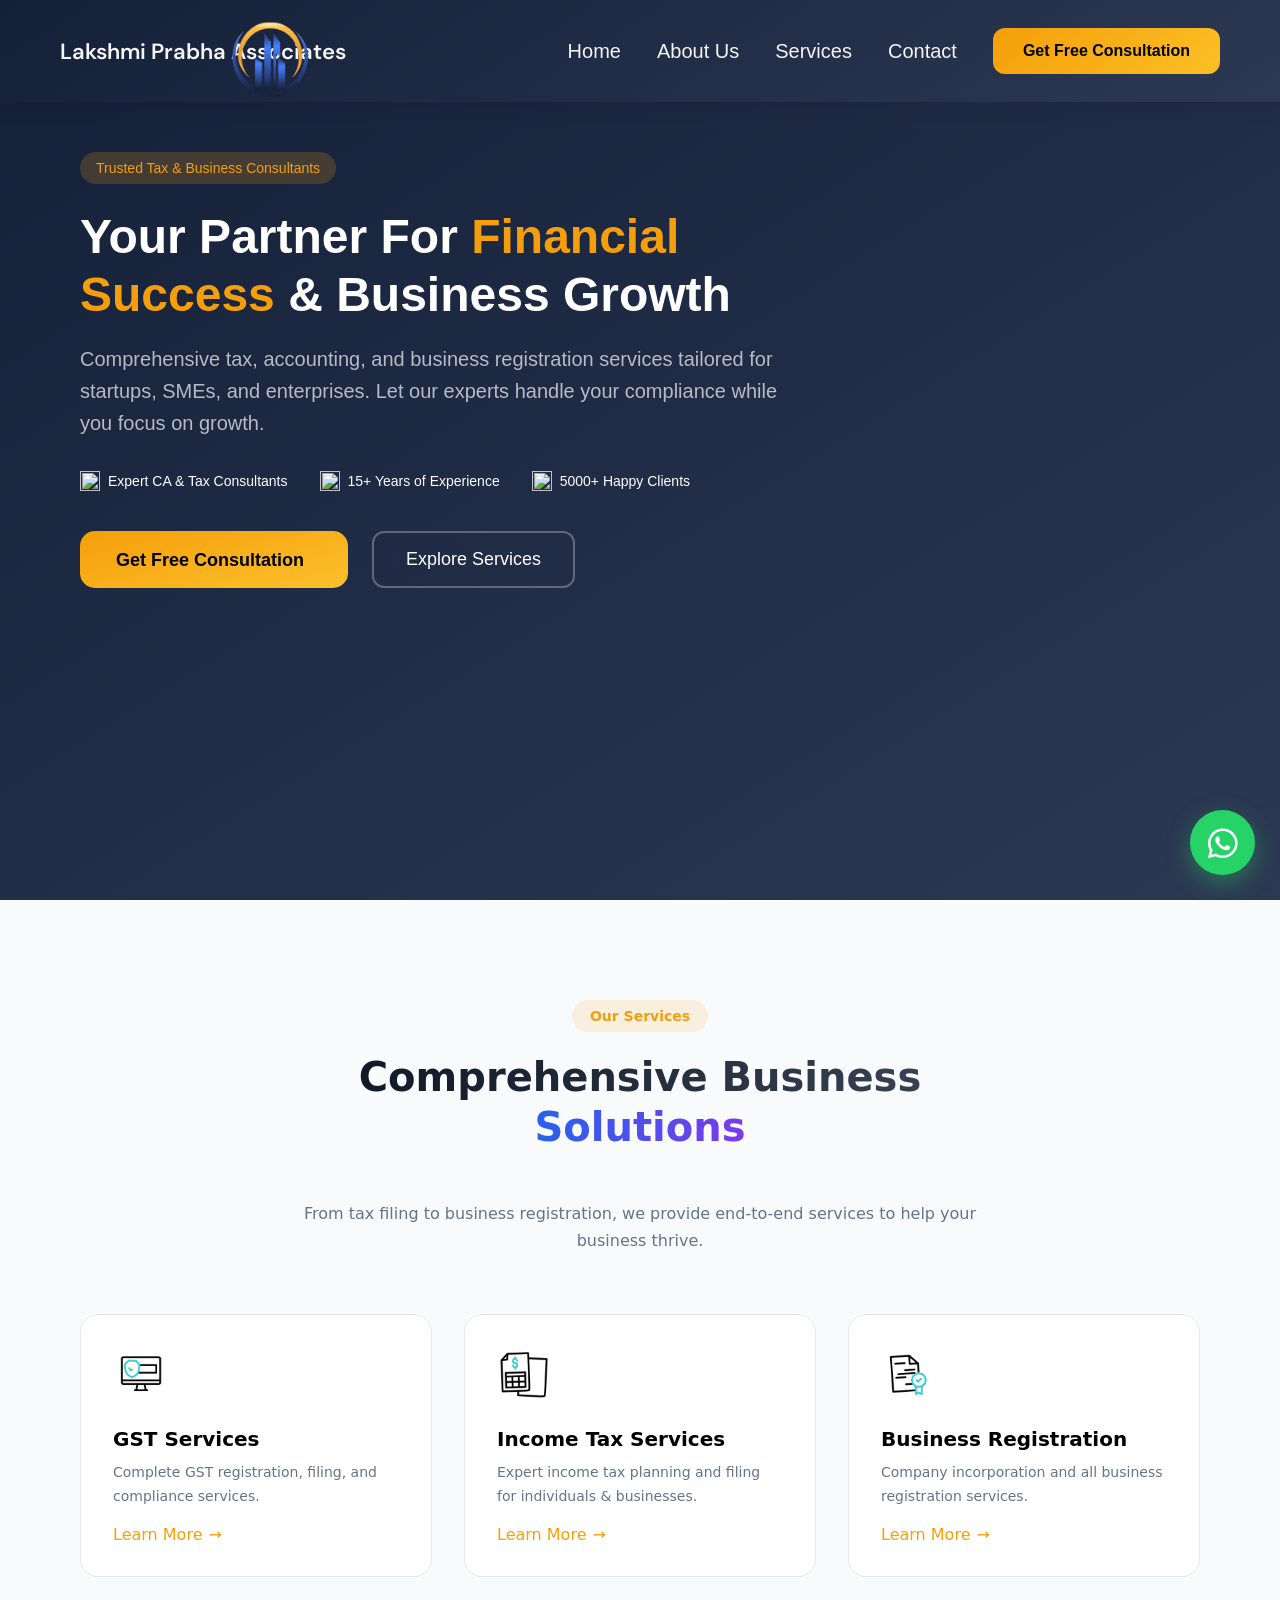
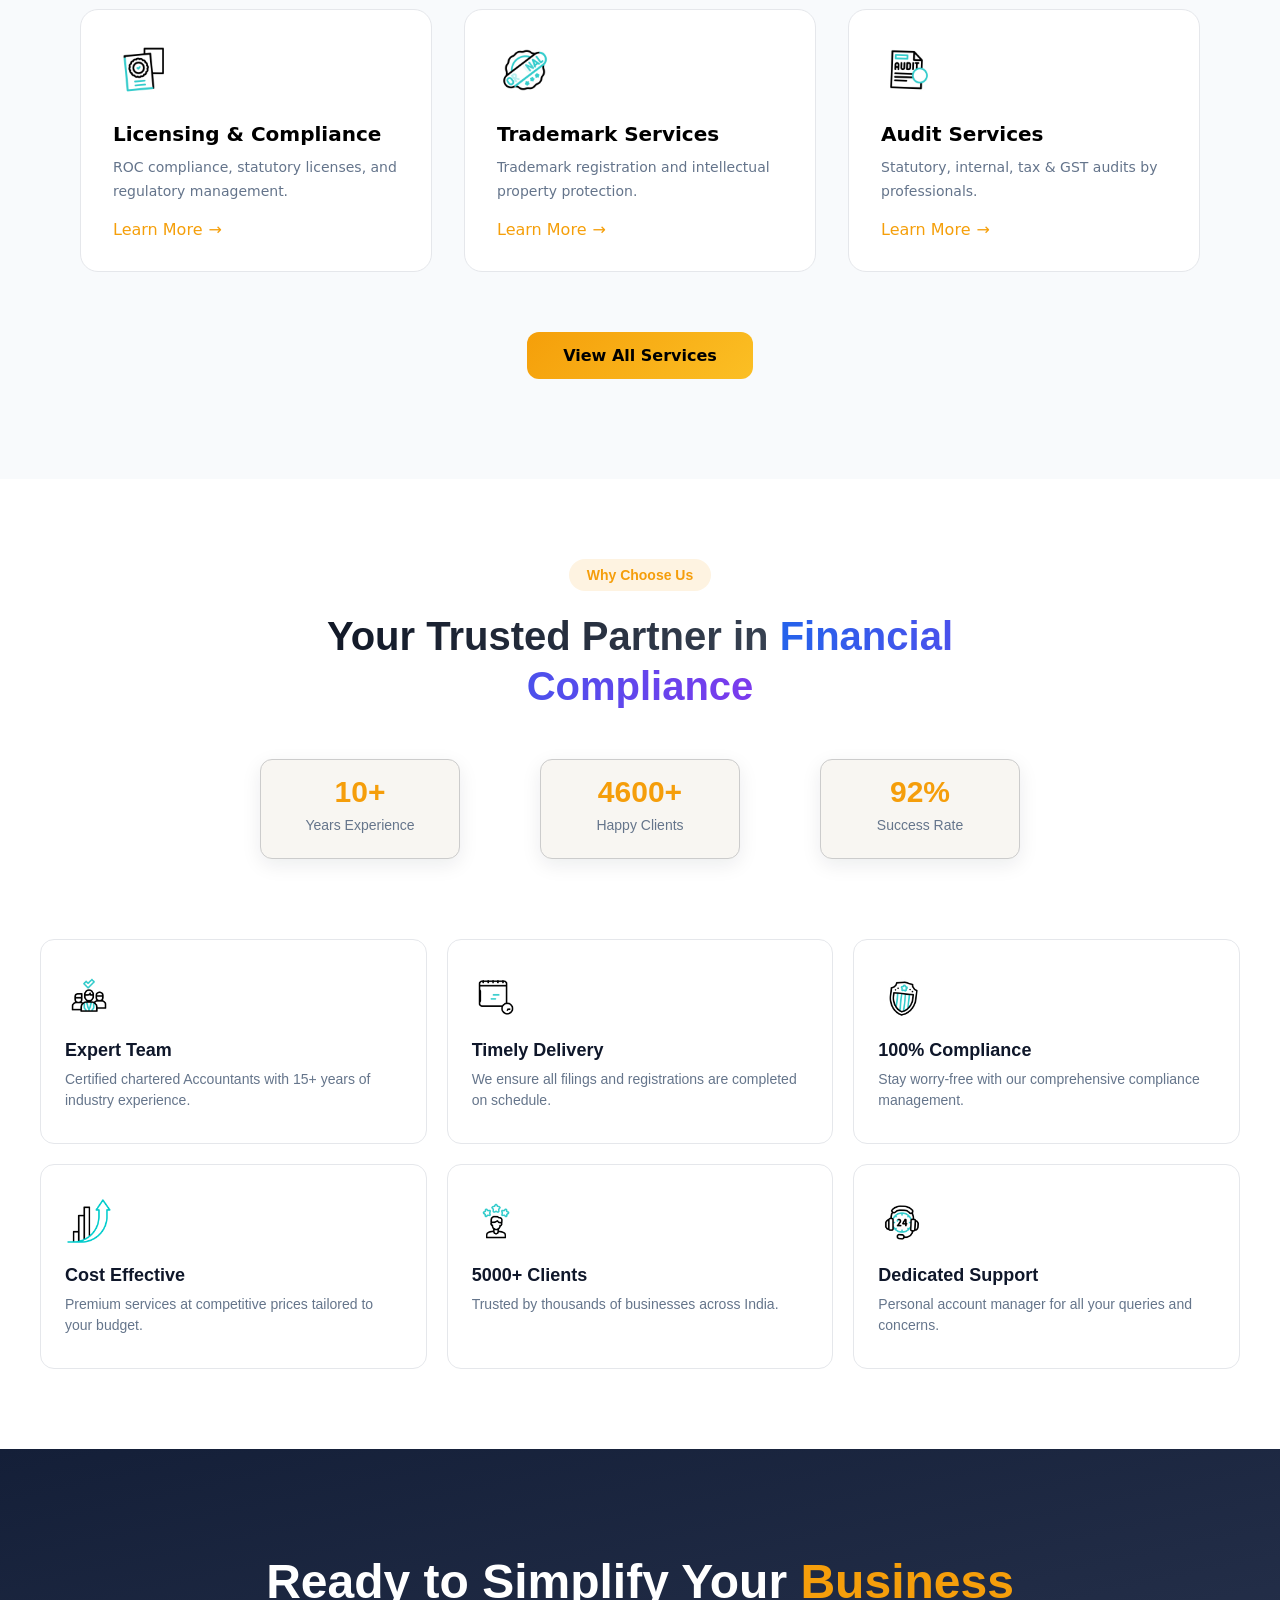
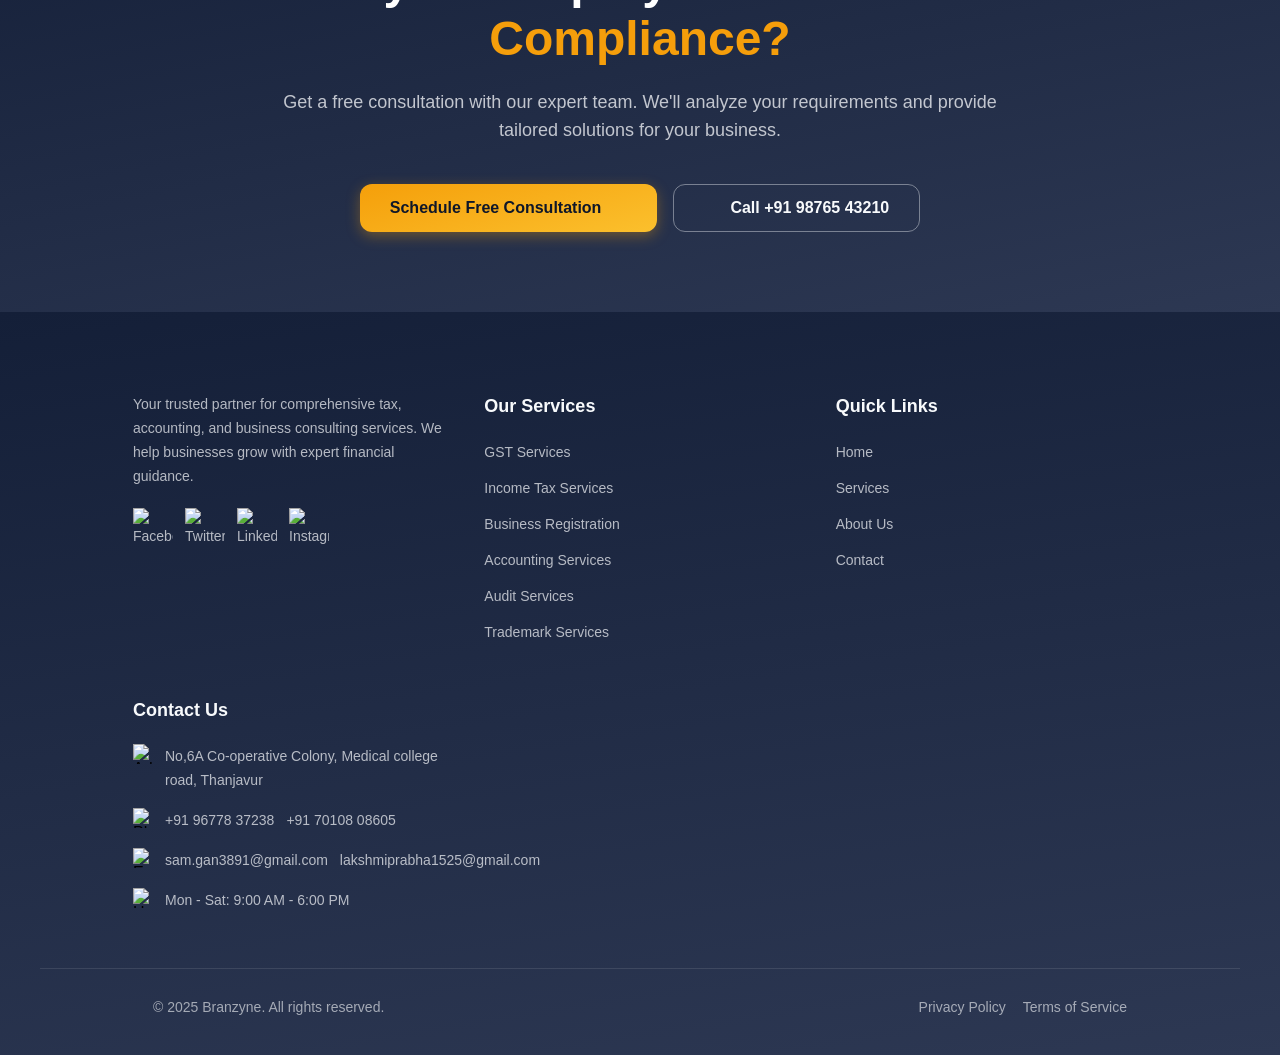
==== index.html @ 14af8e5c "Add files via upload" ====
<!DOCTYPE html>
<html lang="en">
  <head>
    <meta name="viewport" content="width=device-width, initial-scale=1" />
    <meta charset="utf-8" />
    <meta
      name="description"
      content="Comprehensive tax, accounting, and business registration services tailored for startups, SMEs, and enterprises."
    />                 
    <title>Lakshmi Prabha Associates - GST TAX & Business Consultants</title>
    <!-- <link rel="stylesheet" href="globals.css" /> -->
    <link rel="stylesheet" href="style.css" />
    <link rel="stylesheet" href="https://cdnjs.cloudflare.com/ajax/libs/font-awesome/6.7.2/css/all.min.css">
    <link rel="icon" type="favicon" href="assests/favicon/logo.png">
  </head>
  <script>
  const cards = document.querySelectorAll(".stat-card");
   
  const animateCounter = (el) => {
    const target = +el.dataset.count;
    const suffix = el.dataset.suffix || "";
    let current = 0;

    const increment = Math.max(1, Math.floor(target / 80));

    const updateCounter = () => {
      current += increment;
      if (current < target) {
        el.textContent = current + suffix;
        requestAnimationFrame(updateCounter);
      } else {
        el.textContent = target + suffix;
      }
    };

    updateCounter();
  };

  const observer = new IntersectionObserver(
    (entries, obs) => {
      entries.forEach((entry) => {
        if (entry.isIntersecting) {
          const number = entry.target.querySelector("h3");
          animateCounter(number);
          entry.target.classList.add("show");
          obs.unobserve(entry.target); // run once
        }
      });
    },
    { threshold: 0.3 }
  );
// count up numbers
const counters = document.querySelectorAll(".counter");

const values = [10, 5000, 99]; // numbers to count up

counters.forEach((counter, index) => {
  let start = 0;
  const end = values[index];

  const interval = setInterval(() => {
    start++;

    counter.innerText = start;

    if (start >= end) {
      counter.innerText = end;
      clearInterval(interval);
    }
  }, 10);
});

</script>
<script>
document.addEventListener("DOMContentLoaded", () => {
  const toggleBtn = document.querySelector(".menu-toggle");
  const navLinks = document.querySelector(".nav-links1");
  const navbar = document.querySelector(".main-navbar1");

  if (!toggleBtn || !navLinks || !navbar) return;

  // Toggle button
  toggleBtn.addEventListener("click", (e) => {
    e.stopPropagation();

    toggleBtn.classList.toggle("active");
    navLinks.classList.toggle("active");

    const expanded = toggleBtn.getAttribute("aria-expanded") === "true";
    toggleBtn.setAttribute("aria-expanded", !expanded);
  });

  // Click outside to close
  document.addEventListener("click", (e) => {
    if (!navbar.contains(e.target)) {
      navLinks.classList.remove("active");
      toggleBtn.classList.remove("active");
      toggleBtn.setAttribute("aria-expanded", "false");
    }
  });

  // Close on link click
  document.querySelectorAll(".nav-link").forEach(link => {
    link.addEventListener("click", () => {
      navLinks.classList.remove("active");
      toggleBtn.classList.remove("active");
      toggleBtn.setAttribute("aria-expanded", "false");
    });
  });
});
</script>

  <body>
    
     <header class="main-navbar1" aria-label="Main navigation">
  <div class="nav-container1">
      
    <!-- Logo (optional but recommended) -->
     <div class="logo-container">
    <a href="index.html" class="logo"><img src="assests/favicon/logo.png" alt="logo" width="100px" height="100px"></a>
    <a href="index.html" class="Logoname">Lakshmi Prabha Associates</a>  
    </div>
    
    <button class="menu-toggle" aria-label="Toggle menu" aria-expanded="false">
      <span></span>
      <span></span>
      <span></span>
    </button>

    <!-- Navigation Links -->
    <nav class="nav-links1">
      <button class="menu-toggle" aria-label="Toggle menu" aria-expanded="false">☰</button>
      <a href="index.html" class="nav-link">Home</a>
      <a href="about.html" class="nav-link">About Us</a>
      <a href="services.html" class="nav-link">Services</a>
      <a href="contact.html" class="nav-link">Contact</a>
      <a href="contact.html" class="cta-btn">Get Free Consultation</a>
  </nav>
  </div>
</header>
     <main class="home-page">
      <div class="section">
        <section class="hero-content">
          <div class="trusted-tax-business-wrapper">
            <p class="trusted-tax-business">Trusted Tax &amp; Business Consultants</p>
          </div>
            <h1 class="call-head">Your Partner For <span class="highlight">Financial Success</span> & Business Growth</h1>
          <p class="comprehensive-tax">
            Comprehensive tax, accounting, and business registration services tailored for startups, SMEs, and
            enterprises. Let our experts handle your compliance while you focus on growth.
          </p>
          <ul class="hero-features">
            <li class="group">
              <img class="img" src="https://c.animaapp.com/mjshfcjfNbyuH4/img/svg.svg" alt="" />
              <p class="expert-CA-tax">Expert CA &amp; Tax Consultants</p>
            </li>
            <li class="group-2">
              <img class="img" src="https://c.animaapp.com/mjshfcjfNbyuH4/img/svg.svg" alt="" />
              <span class="text-wrapper-5">15+ Years of Experience</span>
            </li>
            <li class="group-3">
              <img class="img" src="https://c.animaapp.com/mjshfcjfNbyuH4/img/svg.svg" alt="" />
              <span class="text-wrapper-6">5000+ Happy Clients</span>
            </li>
          </ul>
          <div class="hero-actions">
            <a href="contact.html" class="frame-2">
              <span class="text-wrapper-7">Get Free Consultation</span>
              <img class="SVG-2" src="https://c.animaapp.com/mjshfcjfNbyuH4/img/svg-1.svg" alt="" />
            </a>
            <a href="services.html" class="link-button">
              <span class="text-wrapper-8">Explore Services</span>
            </a>
          </div>
        </section>
      </div>
      <section id="services" class="services-section">
  <div class="badge">Our Services</div>

  <h2 class="section-title">
  <span class="color-primary">Comprehensive Business </span>
  <span class="color-secondary">Solutions</span>
   </h2>
  <p class="subtext">
    From tax filing to business registration, we provide end-to-end services
    to help your business thrive.
  </p>

  <div class="services-grid">

    <!-- Card -->
    <article class="service-card">
      <img src="assests/gif/computer-security.gif" alt="Animated Logo"alt="GST Services">
      <h3>GST Services</h3>
      <p>Complete GST registration, filing, and compliance services.</p>
      <a href="services.html">
        Learn More
        <span>→</span>
      </a>
    </article>

    <article class="service-card">
      <img src="assests/gif/gst-filing.gif" alt="Income Tax">
      <h3>Income Tax Services</h3>
      <p>Expert income tax planning and filing for individuals & businesses.</p>
      <a href="services.html">
        Learn More
        <span>→</span>
      </a>
    </article>

    <article class="service-card">
      <img src="assests/gif/patent.gif" alt="Business Registration">
      <h3>Business Registration</h3>
      <p>Company incorporation and all business registration services.</p>
      <a href="services.html">
        Learn More
        <span>→</span>
      </a>
    </article>

    <article class="service-card">
      <img src="assests/gif/license.gif" alt="Compliance">
      <h3>Licensing & Compliance</h3>
      <p>ROC compliance, statutory licenses, and regulatory management.</p>
      <a href="services.html">
        Learn More
        <span>→</span>
      </a>
    </article>

    <article class="service-card">
      <img src="assests/gif/trademark.gif" alt="Trademark">
      <h3>Trademark Services</h3>
      <p>Trademark registration and intellectual property protection.</p>
      <a href="services.html">
        Learn More
        <span>→</span>
      </a>
    </article>

    <article class="service-card">
      <img src="assests/gif/audit.gif" alt="Audit">
      <h3>Audit Services</h3>
      <p>Statutory, internal, tax & GST audits by professionals.</p>
      <a href="services.html">
        Learn More
        <span>→</span>
      </a>
    </article>

  </div>

  <a href="services.html" class="view-all-btn">View All Services</a>
</section>
      <section class="home-page trusted-section">
  <span class="badge">Why Choose Us</span>

  <h2 class="section-title">
  <span class="color-primary">Your Trusted Partner in</span>
  <span class="color-secondary">Financial Compliance</span>
</h2>

  <!-- Stats -->
  <div class="stats-grid">
  <div class="stat-card">
    <h3 data-count="10" data-suffix="+">0</h3>
    <p>Years Experience</p>
  </div>

  <div class="stat-card">
    <h3 data-count="5000" data-suffix="+">0</h3>
    <p>Happy Clients</p>
  </div>

  <div class="stat-card">
    <h3 data-count="100" data-suffix="%">0</h3>
    <p>Success Rate</p>
  </div>
</div>

  <!-- Features -->
  <div class="features-grid">
    <div class="feature-card">
      <img src="assests/gif/team.gif"/>
      <h4>Expert Team</h4>
      <p>Certified chartered Accountants with 15+ years of industry experience.</p>
    </div>
    <div class="feature-card">
      <img src="assests/gif/calendar.gif"/>
      <h4>Timely Delivery</h4>
      <p>We ensure all filings and registrations are completed on schedule.</p>
    </div>
    <div class="feature-card">
      <img src="assests/gif/shield-badge.gif"/>
      <h4>100% Compliance</h4>
      <p>Stay worry-free with our comprehensive compliance management.</p>
    </div>
    <div class="feature-card">
      <img src="assests/gif/analytics.gif"/>
      <h4>Cost Effective</h4>
      <p>Premium services at competitive prices tailored to your budget.</p>
    </div>
    <div class="feature-card">
      <img src="assests/gif/reputation.gif" />
      <h4>5000+ Clients</h4>
      <p>Trusted by thousands of businesses across India.</p>
    </div>
    <div class="feature-card">
      <img src="assests/gif/24-hour-support.gif" />
      <h4>Dedicated Support</h4>
      <p>Personal account manager for all your queries and concerns.</p>
    </div>
  </div>
</section>

      <section id="consultation" class="cta-section">
  <div class="cta-container">

    <!-- Background decoration -->
    <span class="cta-bg"></span>

    <!-- Content -->
    <div class="cta-content">
      <h1 class="call-head1">
              Ready to Simplify Your <span class="highlight">Business Compliance?</span>
      </h1>
      <p class="call-text">
        Get a free consultation with our expert team. We'll analyze your requirements and provide
        tailored solutions for your business.
      </p>

      <!-- CTA Actions -->
      <div class="cta-actions">
        <a href="contact.html" class="cta-btn primary">
          <span>Schedule Free Consultation</span>
          <img src="https://c.animaapp.com/mjshfcjfNbyuH4/img/svg-1.svg" alt="" />
        </a>

        <a href="tel:+919876543210" class="cta-btn outline">
          <img src="https://c.animaapp.com/mjshfcjfNbyuH4/img/svg-19.svg" alt="" />
          <span>Call +91 98765 43210</span>
        </a>
      </div>
    </div>

  </div>
</section>



      </main>
      <footer class="footer">
        <div class="footer-content">
          <section class="footer-section" aria-labelledby="footer-about-heading">
            
            <h2 id="footer-about-heading" class="visually-hidden">About Lakshmi Prabha Assocaites</h2>
            
            <p>
              Your trusted partner for comprehensive tax, accounting, and business consulting services. We help
              businesses grow with expert financial guidance.
            </p>
            <div class="social-links">
              <a href="#facebook" aria-label="Facebook">
                <img src="https://c.animaapp.com/mjtncfhz5sZGrY/img/link-3.svg" alt="Facebook" />
              </a>
              <a href="#twitter" aria-label="Twitter">
                <img src="https://c.animaapp.com/mjtncfhz5sZGrY/img/link.svg" alt="Twitter" />
              </a>
              <a href="#linkedin" aria-label="LinkedIn">
                <img src="https://c.animaapp.com/mjtncfhz5sZGrY/img/link-1.svg" alt="LinkedIn" />
              </a>
              <a href="#instagram" aria-label="Instagram">
                <img src="https://c.animaapp.com/mjtncfhz5sZGrY/img/link-2.svg" alt="Instagram" />
              </a>
            </div>
          </section>

          <nav class="footer-section" aria-labelledby="footer-services-heading">
            <h2 id="footer-services-heading">Our Services</h2>
            <ul>
              <li><a href="services.html">GST Services</a></li>
              <li><a href="services.html">Income Tax Services</a></li>
              <li><a href="services.html">Business Registration</a></li>
              <li><a href="services.html">Accounting Services</a></li>
              <li><a href="services.html">Audit Services</a></li>
              <li><a href="services.html">Trademark Services</a></li>
            </ul>
          </nav>

          <nav class="footer-section" aria-labelledby="footer-quick-links-heading">
            <h2 id="footer-quick-links-heading">Quick Links</h2>
            <ul>
              <li><a href="index.html">Home</a></li>
              <li><a href="services.html">Services</a></li>
              <li><a href="about.html">About Us</a></li>
              <li><a href="contact.html">Contact</a></li>
            </ul>
          </nav>

          <address class="footer-section" aria-labelledby="footer-contact-heading">
            <h2 id="footer-contact-heading">Contact Us</h2>
            <div class="contact-item">
              <img src="https://c.animaapp.com/mjtncfhz5sZGrY/img/svg-5.svg" alt="Address icon" />
              <p>No,6A Co-operative Colony, Medical college road, Thanjavur</p>
            </div>
            <div class="contact-item">
              <img src="https://c.animaapp.com/mjtncfhz5sZGrY/img/svg-3.svg" alt="Phone icon" />
              <a href="tel:+919677837328">+91 96778 37238</a>
              <a href="tel:+917010808605">+91 70108 08605</a>
            </div>
            <div class="contact-item">
              <img src="https://c.animaapp.com/mjtncfhz5sZGrY/img/svg-4.svg" alt="Email icon" />
              <a href="mailto:sam.gan3891@gmail.com">sam.gan3891@gmail.com</a>
              <a href="mailto:lakshmiprabha1525@gmail.com">lakshmiprabha1525@gmail.com</a>
            </div>
            <div class="contact-item">
              <img src="https://c.animaapp.com/mjtncfhz5sZGrY/img/svg.svg" alt="Hours icon" />
              <p>Mon - Sat: 9:00 AM - 6:00 PM</p>
            </div>
          </address>
        </div>

        <div class="footer-bottom">
          <p>© 2025 Branzyne. All rights reserved.</p>
          <nav class="footer-links" aria-label="Legal links">
            <a href="#privacy">Privacy Policy</a>
            <a href="#terms">Terms of Service</a>
          </nav>
        </div>
      </footer>

    <a href="https://wa.me/919876543210"
   class="whatsapp-float"
   target="_blank">
   <i class="fa-brands fa-whatsapp"></i>
    </a>

  </body>
  <script>
document.addEventListener("DOMContentLoaded", function () {

  const counters = document.querySelectorAll(".stat-card h3");

  if (!counters.length) return; // safety check

  counters.forEach(counter => {
    const targetAttr = counter.getAttribute("data-count");
    const suffix = counter.getAttribute("data-suffix") || "";

    if (!targetAttr) return; // safety check

    const target = parseInt(targetAttr, 10);
    let count = 0;

    const step = Math.max(1, Math.floor(target / 100));

    const timer = setInterval(() => {
      count += step;

      if (count >= target) {
        counter.textContent = target + suffix;
        clearInterval(timer);
      } else {
        counter.textContent = count + suffix;
      }
    }, 20);
  });

});
</script>

</html>
---- style.css ----
@import url("https://cdnjs.cloudflare.com/ajax/libs/meyer-reset/2.0/reset.min.css");
@import url("https://fonts.googleapis.com/css?family=Inter:600,500,400,700|DM+Sans:500,400,600|Playfair+Display:600");
* {
  -webkit-font-smoothing: antialiased;
  box-sizing: border-box;
}

/* a blue color as a generic focus style */
button:focus-visible {
  outline: 2px solid #4a90e2 !important;
  outline: -webkit-focus-ring-color auto 5px !important;
}
a {
  text-decoration: none;
}

 .home-page {
  background-color: #ffffff;
  width: 100%;
  min-height: auto;
  height: auto;
  position: relative;
} 

/* ===== RESET ===== */
* {
  margin: 0;
  padding: 0;
  box-sizing: border-box;
}
*,
*::before,
*::after {
  box-sizing: border-box;
}

body, html {
  margin: 0;
  padding: 0;
  font-family: Arial, sans-serif;
  overflow-x: hidden;
}

/* ===== HEADER / HERO ===== */
.home-page .section {
  min-height: 100vh;
  width: 100%;
  background: linear-gradient(
    148deg,
    rgba(20, 31, 56, 1) 0%,
    rgba(45, 56, 83, 1) 100%
  ),
  url("assests/images/hero.jpeg");
  padding: 32px 80px;
}

/* ===== NAVIGATION ===== */

/* Nav links */
.main-navbar {
  position: fixed;       /* fixes navbar to viewport */
  top: 0;
  left: 0;
  width: 100%;
  z-index: 1000;
  background-color: #ffffff;
  box-shadow: 0 4px 20px rgba(15, 23, 41, 0.08);
  padding: 14px 24px;
}

/* ================= Small Mobile Devices (<480px) ================= */
@media (max-width: 479px) {

  .home-page .section {
    min-height: 100vh; /* Full viewport height */
    width: 100%;
    padding: 16px 12px; /* Minimal padding for small screens */
    background: linear-gradient(
      148deg,
      rgba(20, 31, 56, 1) 0%,
      rgba(45, 56, 83, 1) 100%
    ),
    url("assests/images/hero.jpeg");
    box-sizing: border-box;
  }
}

/* ================= Large Mobile Devices (480px–767px) ================= */
@media (min-width: 480px) and (max-width: 767px) {

  .home-page .section {
    min-height: 100vh;
    width: 100%;
    padding: 20px 16px; /* Slightly more padding for large mobiles */
    background: linear-gradient(
      148deg,
      rgba(20, 31, 56, 1) 0%,
      rgba(45, 56, 83, 1) 100%
    ),
    url("assests/images/hero.jpeg");
    box-sizing: border-box;
  }
}

/* ================= Tablet Devices (768px–1024px) ================= */
@media (min-width: 768px) and (max-width: 1024px) {

  .home-page .section {
    min-height: 100vh;
    width: 100%;
    padding: 30px 40px; /* Comfortable padding for tablets */
    background: 
    url("assests/images/hero.jpeg");
    box-sizing: border-box;
    align-items: left;
  }
}

/* ===== HERO CONTENT ===== */
.home-page .hero-content {
  max-width: 720px;
  margin-top: 120px;
}

/* Badge */
.home-page .trusted-tax-business-wrapper {
  display: inline-flex;
  padding: 8px 16px;
  border-radius: 30px;
  background: #f59f0a33;
}

.home-page .trusted-tax-business {
  font-size: 14px;
  font-weight: 500;
  color: #f59f0a;
}

/* Heading */
.home-page h1 {
  margin-top: 24px;
  font-size: 48px;
  line-height: 1.2;
  font-weight: 700;
  color: #fff;
}

/* Description */
.home-page .comprehensive-tax {
  margin-top: 20px;
  font-size: 20px;
  color: #f8fafcb2;
  line-height: 1.6;
}

/* ===== FEATURES ===== */
.home-page .hero-features {
  display: flex;
  gap: 32px;
  list-style: none;
  margin-top: 32px;
  align-items: left;
}

.home-page .hero-features li {
  display: flex;
  align-items: center;
  gap: 8px;
  font-size: 14px;
  color: #fff;
  font-weight: 500;
}

.home-page .hero-features img {
  width: 20px;
  height: 20px;
}

/* ===== ACTION BUTTONS ===== */
.home-page .hero-actions {
  display: flex;
  gap: 24px;
  margin-top: 40px;
}

.home-page .frame-2 {
  display: flex;
  align-items: center;
  gap: 8px;
  padding: 16px 36px;
  border-radius: 15px;
  background: linear-gradient(166deg, #f59f0a, #fbc02d);
  text-decoration: none;
}

.home-page .text-wrapper-7 {
  font-size: 18px;
  font-weight: 600;
  color: #000;
}

.home-page .link-button {
  display: flex;
  align-items: center;
  justify-content: center;
  padding: 16px 32px;
  border-radius: 12px;
  border: 2px solid #f8fafc4c;
  text-decoration: none;
}

.home-page .text-wrapper-8 {
  font-size: 18px;
  color: #fff;
  font-weight: 500;
}
/* effect and hover for hero section */
.home-page .frame,
.home-page .frame-2 {
  position: relative;
  overflow: hidden;
}

.home-page .frame::before,
.home-page .frame-2::before {
  content: "";
  position: absolute;
  inset: 0;
  background: linear-gradient(
    120deg,
    rgba(255, 255, 255, 0.25),
    rgba(255, 255, 255, 0)
  );
  opacity: 0;
  transition: opacity 0.4s ease;
}

.home-page .frame:hover,
.home-page .frame-2:hover {
  transform: scale(1.06);
  box-shadow:
    0 0 0 0 rgba(245, 159, 10, 0.6),
    0 10px 30px rgba(245, 159, 10, 0.55),
    0 0 40px rgba(245, 159, 10, 0.35);
}

.home-page .frame:hover::before,
.home-page .frame-2:hover::before {
  opacity: 1;
}
/* secondary cta */
.home-page .link-button {
  backdrop-filter: blur(10px);
  transition: all 0.35s ease;
}

.home-page .link-button:hover {
  transform: scale(1.05);
  background: rgba(248, 250, 252, 0.08);
  border-color: rgba(245, 159, 10, 0.7);
  box-shadow:
    0 0 20px rgba(245, 159, 10, 0.35),
    inset 0 0 12px rgba(245, 159, 10, 0.25);
}


/* ===== RESPONSIVE ===== */
@media (max-width: 1024px) {

  /* Navbar */
  .main-navbar {
    padding: 12px 20px;
  }

  /* Hero spacing */
  .home-page .hero-content {
    max-width: 640px;
    margin-top: 110px;
  }

  /* Heading */
  .home-page h1 {
    font-size: 40px;
  }

  /* Description */
  .home-page .comprehensive-tax {
    font-size: 18px;
  }

  /* Features */
  .home-page .hero-features {
    gap: 24px;
    flex-wrap: wrap;
  }

  /* Buttons */
  .home-page .frame-2,
  .home-page .link-button {
    padding: 14px 28px;
  }

  .home-page .text-wrapper-7,
  .home-page .text-wrapper-8 {
    font-size: 16px;
  }
}
@media (max-width: 768px) {

  /* Navbar */
  .main-navbar {
    padding: 10px 16px;
  }

  /* Hero container */
  .home-page .hero-content {
    margin-top: 96px;
    max-width: 100%;
  }

  /* Badge */
  .home-page .trusted-tax-business-wrapper {
    padding: 6px 14px;
  }

  .home-page .trusted-tax-business {
    font-size: 13px;
  }

  /* Heading */
  .home-page h1 {
    font-size: 32px;
    line-height: 1.3;
  }

  /* Description */
  .home-page .comprehensive-tax {
    font-size: 16px;
  }

  /* Features */
  .home-page .hero-features {
    flex-direction: column;
    gap: 16px;
  }

  /* Actions */
  .home-page .hero-actions {
    flex-direction: column;
    gap: 16px;
  }

  .home-page .frame-2,
  .home-page .link-button {
    width: 100%;
    justify-content: center;
    padding: 14px 20px;
  }
}

  


/* our services */
/* Base */
.services-section {
  padding: 100px 80px;
  background: #f8fafc;
  text-align: center;
  font-family: system-ui, sans-serif;
}
.services-sections {
  position: relative;
  width: 100%;
  height: 368px;
  background: linear-gradient(169deg, #141f38 0%, #2d3853 100%);
  overflow: hidden;
}

/* Badge */
.services-badge {
  position: absolute;
  top: 94px;
  left: 50%;
  transform: translateX(-50%);
  padding: 9px 14px;
  background-color: rgba(245, 159, 10, 0.2);
  border-radius: 9999px;
  display: inline-flex;
  align-items: center;
  justify-content: center;
  transition: all 0.3s ease;
}

.services-badge:hover {
  background-color: rgba(245, 159, 10, 0.3);
  transform: translateX(-50%) scale(1.05);
}

.services-badge-text {
  font-size: 14px;
  font-weight: 500;
  color: #f59f0a;
  line-height: 18px;
  text-align: center;
}

/* Title */
.services-title {
  position: absolute;
  top: 160px;
  left: 50%;
  transform: translateX(-50%);
  font-size: 36px;
  font-weight: 700;
  color: #ffffff;
  text-align: center;
  line-height: 42px;
  margin: 0;
}

.services-highlight {
  color: #f59f0a;
}

/* Subtitle */
.services-subtitle {
  position: absolute;
  top: 226px;
  left: 50%;
  transform: translateX(-50%);
  max-width: 760px;
  width: 90%;
  font-size: 18px;
  font-weight: 400;
  color: rgba(248, 250, 252, 0.7);
  text-align: center;
  line-height: 28px;
}
@media (max-width: 1024px) {
  .services-sections {
    height: 340px;
  }

  .services-badge {
    top: 80px; 
  }
  .services-badge:hover {
  background-color: rgba(245, 159, 10, 0.3);
  transform: translateX(-50%) scale(1.05);
}

  .services-title {
    top: 140px;
    font-size: 32px;
    line-height: 40px;
    width: 90%;
  }

  .services-subtitle {
    top: 210px;
    font-size: 17px;
    line-height: 26px;
    max-width: 680px;
  }
}
@media (max-width: 768px) {
  .services-sections {
    height: auto;
    padding: 80px 16px 60px;
  }

  .services-badge,
  .services-title,
  .services-subtitle {
    position: relative;
    top: auto;
    left: auto;
    transform: none;
  }

  .services-badge {
    margin: 0 auto 16px;
    display: inline-block;
  }

  .services-title {
    font-size: 26px;
    line-height: 34px;
    margin-bottom: 14px;
  }

  .services-subtitle {
    font-size: 15px;
    line-height: 24px;
    max-width: 100%;
  }

  .services-subtitle br {
    display: none;
  }
}
@media (max-width: 480px) {
  .services-title {
    font-size: 22px;
    line-height: 30px;
  }

  .services-subtitle {
    font-size: 14px;
    line-height: 22px;
  }
}

/* Badge */
.badge {
  display: inline-block;
  padding: 8px 18px;
  border-radius: 999px;
  background: rgba(245, 159, 10, 0.15);
  color: #f59f0a;
  font-size: 14px;
  margin-bottom: 16px;
}

/* Heading */
.heading {
  font-size: 38px;
  font-weight: 700;
  color: #0f172a;
}

/* Subtext */
.subtext {
  max-width: 720px;
  margin: 14px auto 60px;
  color: #64748b;
  line-height: 1.7;
}

/* Grid */
.services-grid {
  display: grid;
  grid-template-columns: repeat(3, 1fr);
  gap: 32px;
}

/* Card */
.service-card {
  position: relative;
  background: #ffffff;
  padding: 32px;
  border-radius: 18px;
  border: 1px solid #e5e7eb;
  text-align: left;
  transition: all 0.35s ease;
  overflow: hidden;
}

/* Glow layer */
.service-card::before {
  content: "";
  position: absolute;
  inset: 0;
  background: radial-gradient(circle at top left,
    rgba(245, 159, 10, 0.25),
    transparent 60%);
  opacity: 0;
  transition: opacity 0.35s ease;
}

/* Hover effect */
.service-card:hover,
.service-card:active {
  transform: translateY(-10px) scale(1.03);
  box-shadow:
    0 25px 50px rgba(0,0,0,0.12),
    0 0 30px rgba(245, 159, 10, 0.3);
}

.service-card:hover::before {
  opacity: 1;
}

/* Icon */
.service-card img {
  width: 56px;
  margin-bottom: 20px;
  transition: transform 0.35s ease;
}

.service-card:hover img {
  transform: scale(1.1) rotate(-3deg);
}

/* Title */
.service-card h3 {
  font-size: 20px;
  margin-bottom: 10px;
  transition: color 0.3s ease;
}

.service-card:hover h3 {
  color: #f59f0a;
}

/* Text */
.service-card p {
  font-size: 14px;
  color: #64748b;
  line-height: 1.7;
}

/* Link */
.service-card a {
  margin-top: 16px;
  display: inline-flex;
  align-items: center;
  gap: 6px;
  color: #f59f0a;
  font-weight: 500;
  text-decoration: none;
}

.service-card a span {
  transition: transform 0.3s ease;
}

.service-card:hover a span {
  transform: translateX(6px);
}

/* Button */
.view-all-btn {
  display: inline-block;
  margin-top: 60px;
  padding: 14px 36px;
  border-radius: 12px;
  background: linear-gradient(135deg, #f59f0a, #fbbf24);
  color: #000;
  font-weight: 600;
  text-decoration: none;
  transition: all 0.3s ease;
}

.view-all-btn:hover {
  transform: scale(1.06);
  box-shadow: 0 18px 35px rgba(245, 159, 10, 0.45);
}

/* ================= Mobile Devices ================= */


/* Tablet */
@media (max-width: 1024px) {
  .services-grid {
    grid-template-columns: repeat(2, 1fr);
  }
}

/* Mobile */
@media (max-width: 640px) {
  .services-section {
    padding: 70px 16px;
  }

  .services-grid {
    grid-template-columns: 1fr;
  }

  .heading {
    font-size: 26px;
  }
}
@media (min-width: 768px) and (max-width: 1024px) {

  .view-all-btn {
    margin-top: 40px;
    padding: 12px 30px;
    font-size: 15px;
    border-radius: 10px;
  }

  .view-all-btn:hover {
    transform: scale(1.04);
    box-shadow: 0 14px 28px rgba(245, 159, 10, 0.4);
  }
}


.Logoname{
    color:whitesmoke;
    text-decoration: none;
    font-size: 22px;
    font-weight: 600;
    font-family: 'DM Sans';
    display: flex;
    align-items: left;
    white-space: nowrap;
}


@media (max-width: 768px) {
    .logo {
        left: 70px; /* adjust based on logo image width */
        top: 50%;
        transform: translateY(-50%);
        font-size: 14px;
        white-space: normal;
        line-height: 1.2;
        max-width: 180px;
    }
}
@media (max-width: 768px){
    .Logoname{
        font-size: 14px;
        margin-left: 6px;
        max-width: 180px;
        white-space: normal;
        line-height: 1.2;
    }
}







.home-page .SVG-4 {
  position: relative;
  width: 16px;
  height: 16px;
  margin-right: -1.00px;
}

.home-page .rectangle-7 {
  position: absolute;
  top: 3071px;
  left: 0;
  width: 1440px;
  height: 496px;
  background: linear-gradient(
    168deg,
    rgba(20, 31, 56, 1) 0%,
    rgba(45, 56, 83, 1) 100%
  );
}

.home-page .get-a-free {
  position: absolute;
  top: 3308px;
  left: calc(50.00% - 381px);
  width: 763px;
  height: 52px;
  display: flex;
  align-items: center;
  justify-content: center;
  font-family: "Inter", Helvetica;
  font-weight: 400;
  color: #f8fafcb2;
  font-size: 18px;
  text-align: center;
  letter-spacing: 0;
  line-height: normal;
}

.home-page .link-button-2 {
  left: calc(50.00% - 321px);
  width: 343px;
  box-shadow: 0px 4px 14px #f59f0a4c;
  background: linear-gradient(
    171deg,
    rgba(245, 159, 10, 1) 0%,
    rgba(251, 192, 45, 1) 100%
  );
  position: absolute;
  top: 3404px;
  height: 56px;
  border-radius: 12px;
}

.home-page .text-wrapper-12 {
  position: absolute;
  top: calc(50.00% - 12px);
  left: calc(50.00% - 131px);
  width: 239px;
  height: 24px;
  display: flex;
  align-items: center;
  justify-content: center;
  font-family: "DM Sans", Helvetica;
  font-weight: 600;
  color: #0f1729;
  font-size: 18px;
  text-align: center;
  letter-spacing: 0;
  line-height: 28px;
  white-space: nowrap;
}

.home-page .SVG-5 {
  position: absolute;
  top: calc(50.00% - 8px);
  left: calc(50.00% + 115px);
  width: 16px;
  height: 16px;
}

.home-page .link-button-3 {
  left: calc(50.00% + 38px);
  width: 284px;
  border: 2px solid;
  border-color: #f8fafc4c;
  position: absolute;
  top: 3404px;
  height: 56px;
  border-radius: 12px;
}

.home-page .SVG-6 {
  position: absolute;
  top: calc(50.00% - 8px);
  left: calc(50.00% - 100px);
  width: 16px;
  height: 16px;
}

.home-page .text-wrapper-13 {
  position: absolute;
  top: calc(50.00% - 12px);
  left: calc(50.00% - 76px);
  width: 176px;
  height: 24px;
  display: flex;
  align-items: center;
  justify-content: center;
  font-family: "DM Sans", Helvetica;
  font-weight: 500;
  color: #f8fafc;
  font-size: 18px;
  text-align: center;
  letter-spacing: 0;
  line-height: 28px;
  white-space: nowrap;
}

.home-page .rectangle-8 {
  position: absolute;
  top: 3567px;
  left: 0;
  width: 1440px;
  height: 485px;
  background: linear-gradient(
    171deg,
    rgba(20, 31, 56, 1) 0%,
    rgba(45, 56, 83, 1) 100%
  );
}

.home-page .heading-contact-us {
  position: absolute;
  top: 3664px;
  left: 1069px;
  width: 102px;
  height: 28px;
  display: flex;
  align-items: center;
  justify-content: center;
  font-family: "Inter", Helvetica;
  font-weight: 600;
  color: #f8fafc;
  font-size: 18px;
  letter-spacing: 0;
  line-height: normal;
}

.home-page .SVG-7 {
  position: absolute;
  top: 3716px;
  left: 1069px;
  width: 20px;
  height: 20px;
}

.home-page .element-business-center {
  position: absolute;
  top: 3717px;
  left: 1101px;
  width: 226px;
  height: 38px;
  display: flex;
  align-items: center;
  justify-content: center;
  font-family: "Inter", Helvetica;
  font-weight: 400;
  color: #f8fafcb2;
  font-size: 14px;
  letter-spacing: 0;
  line-height: normal;
}

.home-page .SVG-8 {
  position: absolute;
  top: 3772px;
  left: 1069px;
  width: 20px;
  height: 20px;
}

.home-page .text-wrapper-14 {
  position: absolute;
  top: 3773px;
  left: 1101px;
  width: 121px;
  height: 18px;
  display: flex;
  align-items: center;
  justify-content: center;
  font-family: "Inter", Helvetica;
  font-weight: 400;
  color: #f8fafcb2;
  font-size: 14px;
  letter-spacing: 0;
  line-height: normal;
}

.home-page .SVG-9 {
  position: absolute;
  top: 3808px;
  left: 1069px;
  width: 20px;
  height: 20px;
}

.home-page .text-wrapper-15 {
  position: absolute;
  top: 3809px;
  left: 1101px;
  width: 121px;
  height: 18px;
  display: flex;
  align-items: center;
  justify-content: center;
  font-family: "Inter", Helvetica;
  font-weight: 400;
  color: #f8fafcb2;
  font-size: 14px;
  letter-spacing: 0;
  line-height: normal;
}

.home-page .SVG-10 {
  position: absolute;
  top: 3844px;
  left: 1069px;
  width: 20px;
  height: 20px;
}

.home-page .text-wrapper-16 {
  position: absolute;
  top: 3844px;
  left: 1101px;
  width: 209px;
  height: 20px;
  display: flex;
  align-items: center;
  justify-content: center;
  font-family: "Inter", Helvetica;
  font-weight: 400;
  color: #f8fafcb2;
  font-size: 14px;
  letter-spacing: 0;
  line-height: normal;
}

.home-page .text-wrapper-17 {
  top: 3822px;
  left: 805px;
  width: 60px;
  height: 18px;
  color: #f8fafcb2;
  font-size: 14px;
  position: absolute;
  display: flex;
  align-items: center;
  justify-content: center;
  font-family: "Inter", Helvetica;
  font-weight: 400;
  letter-spacing: 0;
  line-height: normal;
}

.home-page .text-wrapper-18 {
  position: absolute;
  top: 3786px;
  left: 805px;
  width: 68px;
  height: 18px;
  display: flex;
  align-items: center;
  justify-content: center;
  font-family: "Inter", Helvetica;
  font-weight: 400;
  color: #f8fafcb2;
  font-size: 14px;
  letter-spacing: 0;
  line-height: normal;
}

.home-page .text-wrapper-19 {
  position: absolute;
  top: 3750px;
  left: 805px;
  width: 63px;
  height: 18px;
  display: flex;
  align-items: center;
  justify-content: center;
  font-family: "Inter", Helvetica;
  font-weight: 400;
  color: #f8fafcb2;
  font-size: 14px;
  letter-spacing: 0;
  line-height: normal;
}

.home-page .text-wrapper-20 {
  top: 3714px;
  left: 805px;
  width: 44px;
  height: 18px;
  color: #f8fafcb2;
  font-size: 14px;
  position: absolute;
  display: flex;
  align-items: center;
  justify-content: center;
  font-family: "Inter", Helvetica;
  font-weight: 400;
  letter-spacing: 0;
  line-height: normal;
}

.home-page .heading-quick {
  position: absolute;
  top: 3659px;
  left: 805px;
  width: 113px;
  height: 28px;
  display: flex;
  align-items: center;
  justify-content: center;
  font-family: "Inter", Helvetica;
  font-weight: 600;
  color: #f8fafc;
  font-size: 18px;
  letter-spacing: 0;
  line-height: normal;
}

.home-page .your-trusted-partner {
  position: absolute;
  top: 3705px;
  left: 113px;
  width: 313px;
  height: 86px;
  display: flex;
  align-items: center;
  justify-content: center;
  font-family: "Inter", Helvetica;
  font-weight: 400;
  color: #f8fafcb2;
  font-size: 14px;
  letter-spacing: 0;
  line-height: normal;
}

.home-page .link-5 {
  position: absolute;
  top: 3818px;
  left: 113px;
  width: 40px;
  height: 40px;
}

.home-page .link-6 {
  position: absolute;
  top: 3818px;
  left: 165px;
  width: 40px;
  height: 40px;
}

.home-page .link-7 {
  position: absolute;
  top: 3818px;
  left: 217px;
  width: 40px;
  height: 40px;
}

.home-page .link-8 {
  position: absolute;
  top: 3818px;
  left: 269px;
  width: 40px;
  height: 40px;
}

.home-page .heading-our {
  position: absolute;
  top: 3659px;
  left: 539px;
  width: 139px;
  height: 28px;
  display: flex;
  align-items: center;
  justify-content: center;
  font-family: "Inter", Helvetica;
  font-weight: 600;
  color: #f8fafc;
  font-size: 18px;
  letter-spacing: 0;
  line-height: normal;
}

.home-page .text-wrapper-21 {
  position: absolute;
  top: 3714px;
  left: 539px;
  width: 113px;
  height: 18px;
  display: flex;
  align-items: center;
  justify-content: center;
  font-family: "Inter", Helvetica;
  font-weight: 400;
  color: #f8fafcb2;
  font-size: 14px;
  letter-spacing: 0;
  line-height: normal;
}

.home-page .text-wrapper-22 {
  position: absolute;
  top: 3750px;
  left: 539px;
  width: 174px;
  height: 18px;
  display: flex;
  align-items: center;
  justify-content: center;
  font-family: "Inter", Helvetica;
  font-weight: 400;
  color: #f8fafcb2;
  font-size: 14px;
  letter-spacing: 0;
  line-height: normal;
}

.home-page .text-wrapper-23 {
  position: absolute;
  top: 3786px;
  left: 539px;
  width: 182px;
  height: 18px;
  display: flex;
  align-items: center;
  justify-content: center;
  font-family: "Inter", Helvetica;
  font-weight: 400;
  color: #f8fafcb2;
  font-size: 14px;
  letter-spacing: 0;
  line-height: normal;
}

.home-page .text-wrapper-24 {
  position: absolute;
  top: 3822px;
  left: 539px;
  width: 176px;
  height: 18px;
  display: flex;
  align-items: center;
  justify-content: center;
  font-family: "Inter", Helvetica;
  font-weight: 400;
  color: #f8fafcb2;
  font-size: 14px;
  letter-spacing: 0;
  line-height: normal;
}

.home-page .text-wrapper-25 {
  position: absolute;
  top: 3858px;
  left: 539px;
  width: 124px;
  height: 18px;
  display: flex;
  align-items: center;
  justify-content: center;
  font-family: "Inter", Helvetica;
  font-weight: 400;
  color: #f8fafcb2;
  font-size: 14px;
  letter-spacing: 0;
  line-height: normal;
}

.home-page .text-wrapper-26 {
  top: 3894px;
  left: 539px;
  width: 169px;
  height: 18px;
  color: #f8fafcb2;
  position: absolute;
  display: flex;
  align-items: center;
  justify-content: center;
  font-family: "Inter", Helvetica;
  font-weight: 400;
  font-size: 14px;
  letter-spacing: 0;
  line-height: normal;
}

.home-page .text-wrapper-27 {
  position: absolute;
  top: 3986px;
  left: 113px;
  width: 236px;
  height: 18px;
  display: flex;
  align-items: center;
  justify-content: center;
  font-family: "Inter", Helvetica;
  font-weight: 400;
  color: #f8fafc99;
  font-size: 14px;
  letter-spacing: 0;
  line-height: 20px;
  white-space: nowrap;
}

.home-page .text-wrapper-28 {
  position: absolute;
  top: 3986px;
  left: 1098px;
  width: 96px;
  height: 18px;
  display: flex;
  align-items: center;
  justify-content: center;
  font-family: "Inter", Helvetica;
  font-weight: 400;
  color: #f8fafc99;
  font-size: 14px;
  letter-spacing: 0;
  line-height: normal;
}

.home-page .text-wrapper-29 {
  position: absolute;
  top: 3986px;
  left: 1211px;
  width: 115px;
  height: 18px;
  display: flex;
  align-items: center;
  justify-content: center;
  font-family: "Inter", Helvetica;
  font-weight: 400;
  color: #f8fafc99;
  font-size: 14px;
  letter-spacing: 0;
  line-height: normal;
}

.home-page .line {
  position: absolute;
  top: 3958px;
  left: 113px;
  width: 1214px;
  height: 1px;
}

.home-page .text-wrapper-30 {
  max-width: 600px;
  margin: 0 auto;

  display: flex;
  align-items: center;
  justify-content: center;

  font-family: "Inter", system-ui, sans-serif;
  font-weight: 400;
  font-size: clamp(14px, 2.2vw, 16px);
  line-height: 1.6;
  text-align: center;

  color: #64748b; /* modern off-gray (better than pure #65758b) */
}


.trusted-section {
  padding: 80px 20px;
  text-align: center;
}
.badge {
  display: inline-flex;
  padding: 8px 18px;
  background: rgba(245, 158, 11, 0.12);
  color: #f59e0b;
  border-radius: 999px;
  font-weight: 600;
  font-size: 14px;
  margin-bottom: 20px;
}
.section-title {
  max-width: 760px;
  margin: 0 auto 48px;
  font-size: clamp(26px, 4vw, 40px);
  font-weight: 800;
  line-height: 1.25;
  color: #0f172a;
}
.color-primary {
  background: linear-gradient(90deg, #111827, #374151);
  -webkit-background-clip: text;
  -webkit-text-fill-color: transparent;
}


.color-secondary {
  background: linear-gradient(90deg, #2563eb, #7c3aed);
  -webkit-background-clip: text;
  -webkit-text-fill-color: transparent;
}
@media (max-width: 1024px) {

  .home-page .rectangle-7,
  .home-page .rectangle-8 {
    width: 100%;
    height: auto;
    padding: 80px 24px;
    position: relative;
    top: auto;
  }

  /* CTA Section */
  .home-page .get-a-free {
    position: relative;
    top: auto;
    left: auto;
    width: 100%;
    font-size: 16px;
    padding: 0 20px;
  }

  .home-page .link-button-2,
  .home-page .link-button-3 {
    position: relative;
    top: auto;
    left: auto;
    margin: 16px auto;
    display: flex;
    align-items: center;
    justify-content: center;
  }

  /* Footer layout */
  .home-page .heading-our,
  .home-page .heading-quick,
  .home-page .heading-contact-us {
    position: relative;
    left: auto;
    top: auto;
    margin-bottom: 12px;
  }

  .home-page .text-wrapper-21,
  .home-page .text-wrapper-22,
  .home-page .text-wrapper-23,
  .home-page .text-wrapper-24,
  .home-page .text-wrapper-25,
  .home-page .text-wrapper-26,
  .home-page .text-wrapper-17,
  .home-page .text-wrapper-18,
  .home-page .text-wrapper-19,
  .home-page .text-wrapper-20 {
    position: relative;
    left: auto;
    top: auto;
    justify-content: flex-start;
    margin-bottom: 10px;
  }

  /* Social icons */
  .home-page .link-5,
  .home-page .link-6,
  .home-page .link-7,
  .home-page .link-8 {
    position: relative;
    left: auto;
    top: auto;
    margin: 8px;
  }

}
@media (max-width: 768px) {

  /* Stack everything vertically */
  .home-page {
    overflow-x: hidden;
  }

  .home-page .get-a-free {
    font-size: 15px;
    line-height: 1.6;
  }

  .home-page .link-button-2,
  .home-page .link-button-3 {
    width: 100%;
    max-width: 320px;
  }

  .home-page .text-wrapper-12,
  .home-page .text-wrapper-13 {
    font-size: 16px;
  }

  /* Footer text center */
  .home-page .your-trusted-partner {
    position: relative;
    left: auto;
    top: auto;
    width: 100%;
    text-align: center;
    margin-bottom: 20px;
  }

  /* Contact icons */
  .home-page .SVG-7,
  .home-page .SVG-8,
  .home-page .SVG-9,
  .home-page .SVG-10 {
    position: relative;
    left: auto;
    top: auto;
  }

  /* Footer bottom */
  .home-page .text-wrapper-27,
  .home-page .text-wrapper-28,
  .home-page .text-wrapper-29 {
    position: relative;
    left: auto;
    top: auto;
    text-align: center;
    margin: 8px 0;
  }

  .home-page .line {
    position: relative;
    width: 100%;
    left: auto;
    top: auto;
    margin: 24px 0;
  }

  /* Trusted section */
  .trusted-section {
    padding: 60px 16px;
  }

  .section-title {
    font-size: clamp(22px, 6vw, 32px);
  }

}

/* stats grid */
.stats-grid {
  display: grid;
  grid-template-columns: repeat(auto-fit, minmax(180px, 1fr));
  gap: 20px;
  max-width: 820px;
  margin: 0 auto 80px;
}

.stat-card {
  background: #fff;
  padding: 24px;
  border-radius: 12px;
  box-shadow: 0 6px 20px rgba(15, 23, 42, 0.08);
  transition: transform 0.3s ease, box-shadow 0.3s ease;
}

.stat-card h3 {
  font-size: 30px;
  color: #f59e0b;
  margin-bottom: 8px;
}

.stat-card p {
  font-size: 14px;
  color: #65758b;
}

/* Hover */
.stat-card:hover {
  transform: translateY(-6px) scale(1.03);
  box-shadow: 0 20px 40px rgba(15, 23, 42, 0.15);
}

.features-grid {
  display: grid;
  grid-template-columns: repeat(auto-fit, minmax(260px, 1fr));
  gap: 24px;
  max-width: 1200px;
  margin: 0 auto;
}

.feature-card {
  background: #fff;
  border-radius: 14px;
  padding: 32px 24px;
  border: 1px solid #e5e7eb;
  text-align: left;
  transition: all 0.35s ease;
}

.feature-card img {
  width: 48px;
  margin-bottom: 16px;
}

.feature-card h4 {
  font-size: 18px;
  font-weight: 600;
  color: #0f172a;
  margin-bottom: 8px;
}

.feature-card p {
  font-size: 14px;
  color: #65758b;
  line-height: 1.5;
}

/* Hover effect */
.feature-card:hover {
  transform: translateY(-10px);
  border-color: #f59e0b;
  box-shadow: 0 25px 50px rgba(245, 158, 11, 0.15);
}
@media (max-width: 768px) {
  .trusted-section {
    padding: 60px 16px;
  }

  .feature-card {
    text-align: center;
  }
}

/* Insert original CSS code here */
  
/* Additional semantic and accessibility improvements */

.hero-features {
  list-style: none;
  padding: 0;
  margin: 0;
}

.hero-actions {
  display: flex;
  gap: 20px;
}

.services-grid {
  display: grid;
  grid-template-columns: repeat(3, 1fr);
  gap: 32px;
  margin-top: 60px;
}

.service-card {
  position: relative;
}

.features-grid {
  display: grid;
  grid-template-columns: repeat(3, 1fr);
  gap: 20px;
  margin-top: 40px;
}

.footer-content {
  display: flex;
  justify-content: space-between;
  padding: 0 113px;
  gap: 40px;
}

.footer-column {
  flex: 1;
}

.footer-column ul {
  list-style: none;
  padding: 0;
  margin: 0;
}

.footer-column ul li {
  margin-bottom: 18px;
}

.social-links {
  display: flex;
  gap: 12px;
  margin-top: 27px;
}

.contact-item {
  display: flex;
  align-items: flex-start;
  gap: 12px;
  margin-bottom: 16px;
}

.footer-bottom {
  display: flex;
  justify-content: space-between;
  align-items: center;
  padding: 0 113px;
}

.footer-bottom nav {
  display: flex;
  gap: 17px;
}

address {
  font-style: normal;
}

a {
  cursor: pointer;
  transition: opacity 0.2s ease;
}

a:hover {
  opacity: 0.8;
}

a:focus {
  outline: 2px solid #f59f0a;
  outline-offset: 2px;
}

button:focus,
a:focus {
  outline: 2px solid #f59f0a;
  outline-offset: 2px;
}

img {
  max-width: 100%;
  height: auto;
}
@media (max-width: 1024px) {

  /* Hero actions */
  .hero-actions {
    gap: 16px;
    flex-wrap: wrap;
    justify-content: center;
  }

  /* Services & Features → 2 columns */
  .services-grid,
  .features-grid {
    grid-template-columns: repeat(2, 1fr);
    gap: 24px;
  }

  /* Footer */
  .footer-content {
    padding: 0 48px;
    flex-wrap: wrap;
  }

  .footer-column {
    flex: 1 1 45%;
  }

  .footer-bottom {
    padding: 0 48px;
  }

}
@media (max-width: 768px) {

  /* Hero features */
  .hero-features {
    text-align: center;
  }

  /* Buttons stack */
  .hero-actions {
    flex-direction: column;
    gap: 14px;
    align-items: center;
  }

  /* Services & Features → 1 column */
  .services-grid,
  .features-grid {
    grid-template-columns: 1fr;
    gap: 20px;
    margin-top: 40px;
  }

  .service-card {
    max-width: 420px;
    margin: 0 auto;
  }

  /* Footer layout */
  .footer-content {
    flex-direction: column;
    padding: 0 20px;
    gap: 32px;
    text-align: center;
  }

  .footer-column {
    flex: 1;
  }

  .footer-column ul li {
    margin-bottom: 14px;
  }

  /* Contact alignment */
  .contact-item {
    justify-content: center;
    text-align: left;
  }

  /* Social icons center */
  .social-links {
    justify-content: center;
  }

  /* Footer bottom */
  .footer-bottom {
    flex-direction: column;
    gap: 16px;
    padding: 0 20px;
    text-align: center;
  }

  .footer-bottom nav {
    justify-content: center;
    flex-wrap: wrap;
  }

}




/* about page */
.about-us {
  background-color: #ffffff;
  width: 100%;
   min-height: auto;
  height: auto;
  position: relative;
}

/* Header Section */
.section {
  position: relative;
  width: 100%;
  height: 368px;
  background: linear-gradient(169deg, #141f38 0%, #2d3853 100%);
  overflow: hidden;
}

.SVG {
  position: absolute;
  width: 100%;
  bottom: 0;
  left: 0;
  height: 160px;
  object-fit: cover;
}

.about-section {
  position: relative;
  width: 100%;
  height: auto;
  background: linear-gradient(169deg, #141f38 0%, #2d3853 100%);
  overflow: hidden;
}

/* Badge */
.about-badge {
  position: absolute;
  top: 94px;
  left: 50%;
  transform: translateX(-50%);
  padding: 9px 14px;
  background-color: rgba(245, 159, 10, 0.2);
  border-radius: 9999px;
  display: inline-flex;
  text-align: center;
  align-items: center;
  justify-content: center;
  transition: all 0.3s ease;
}

.about-badge:hover {
  background-color: rgba(245, 159, 10, 0.3);
  transform: translateX(-50%) scale(1.05);
}

.about-badge-text {
  font-weight: 500;
  color: #f59f0a;
  font-size: 14px;
  line-height: 18px;
  text-align: center;
}

/* Heading */
.about-title {
  position: absolute;
  top: 160px;
  left: 50%;
  transform: translateX(-50%);
  color: #ffffff;
  font-size: 36px;
  font-weight: 700;
  line-height: 42px;
  text-align: center;
  margin: 0;
}

.about-highlight {
  color: #f59f0a;
}

/* Subheading */
.about-subtitle {
  position: absolute;
  top: 226px;
  left: 50%;
  transform: translateX(-50%);
  max-width: 739px;
  width: 90%;
  font-size: 18px;
  font-weight: 400;
  color: rgba(248, 250, 252, 0.7);
  text-align: center;
  line-height: 28px;
}
@media (max-width: 1024px) {
  .about-section {
    height: 340px;
  }

  .about-badge {
    top: 80px;
  }
  .about-badge-text {
    font-size: 13px;
    line-height: 17px;
  }
  .about-title {
    top: 140px;
    font-size: 32px;
    line-height: 40px;
    width: 90%;
  }

  .about-subtitle {
    top: 210px;
    font-size: 17px;
    line-height: 26px;
    max-width: 680px;
  }
}
@media (max-width: 768px) {
  .about-section {
    height: auto;
    padding: 80px 16px 60px;
  }

  .about-badge,
  .about-title,
  .about-subtitle {
    position: relative;
    top: auto;
    left: auto;
    transform: none;
  }

  .about-badge {
    margin: 0 auto 16px;
    display: inline-block;
  }
  .about-badge-text {
    font-size: 12px;
    line-height: 16px;
  }
  .about-title {
    font-size: 26px;
    line-height: 34px;
    margin-bottom: 14px;
  }

  .about-subtitle {
    font-size: 15px;
    line-height: 24px;
    max-width: 100%;
  }
}
@media (max-width: 480px) {
  .about-badge-text {
    font-size: 11px;
    line-height: 15px;
  }
  .about-title {
    font-size: 22px;
    line-height: 30px;
  }

  .about-subtitle {
    font-size: 14px;
    line-height: 22px;
  }
}

/* Navigation */
/* =========================
   MAIN NAVBAR
========================= */
.main-navbar1 {
    position: fixed;  
    top: 0;
    width: 100%;
    z-index: 1000;
    padding: 0 30px; /* More top & bottom space */
    background: linear-gradient(
        148deg,
        rgba(20, 31, 56, 1) 0%,
        rgba(45, 56, 83, 1) 100%
    );
    box-shadow: 0 4px 20px rgba(15, 23, 41, 0.08);
}

.nav-container1 {
  max-width: 1200px;
  margin: 0 auto;
  padding: 28px 20px;
  display: flex;
  align-items: center;
  justify-content: space-between;
}

/* ===== LOGO ===== */
.logo {
    position: absolute;
    left: 220px;
    top: 60%;
    transform: translateY(-50%);

    font-size: 30px;
    font-weight: 900;
    color: whitesmoke;
    text-decoration: none;
    white-space: nowrap;
}

/* ===== NAV LINKS ===== */

.nav-links1 {
    display: flex;
    align-items: center;
    gap: 36px;
    margin-left: auto; /* pushes nav links to the right */
}

.nav-link {
    font-size: 20px;
    font-weight: 500;
    color: whitesmoke;
    text-decoration: none;
    position: relative;
    transition: color 0.3s ease;
}

/* underline animation */
.nav-link::after {
    content: "";
    position: absolute;
    left: 0;
    bottom: -6px;
    width: 0;
    height: 2px;
    background: #f59f0a;
    transition: width 0.3s ease;
}

.nav-link:hover {
  color: #f59f0a;
}

.nav-link:hover::after {
  width: 100%;
}

@media (max-width: 768px) {

  .nav-links1 {
    position: absolute;
    top: 64px;
    left: 0;
    width: 100%;
    background: linear-gradient(
      148deg,
      rgba(20, 31, 56, 1) 0%,
      rgba(45, 56, 83, 1) 100%
    );
    flex-direction: column;
    gap: 22px;
    padding: 26px 0;

    opacity: 0;
    visibility: hidden;
    transform: translateY(-12px);
    transition: all 0.35s ease;
  }

  .nav-links1.active {
    opacity: 1;
    visibility: visible;
    transform: translateY(0);
  }

  .nav-link {
    font-size: 16px;
  }
}

/* ===== HAMBURGER → CLOSE ANIMATION ===== */
.menu-toggle.active span:nth-child(1) {
  transform: rotate(45deg) translate(6px, 6px);
}

.menu-toggle.active span:nth-child(2) {
  opacity: 0;
}

.menu-toggle.active span:nth-child(3) {
  transform: rotate(-45deg) translate(6px, -6px);
}

/* ===== CTA BUTTON ===== */
.cta-btn {
  padding: 10px 22px;
  border-radius: 9999px;
  background: linear-gradient(135deg, #f59f0a, #fbbf24);
  color: #000;
  font-size: 14px;
  font-weight: 600;
  text-decoration: none;
  transition: all 0.3s ease;
}

.cta-btn:hover {
  transform: translateY(-2px);
  box-shadow: 0 8px 20px rgba(245, 159, 10, 0.4);
  text-decoration: none;
}

/* ===== HAMBURGER MENU ===== */
.menu-toggle {
  display: none;
  flex-direction: column;
  gap: 6px;
  background: none;
  border: none;
  cursor: pointer;
}

.menu-toggle span {
  width: 26px;
  height: 2px;
  background: whitesmoke;
  transition: all 0.35s ease;
}

@media (max-width: 768px) {

  .main-navbar1 {
    position: relative;
  }

  .menu-toggle {
    display: flex;
    flex-direction: column;
    justify-content: center;
    gap: 6px;

    position: absolute;
    right: 20px;   /* Right corner */
    top: 20%;
    transform: translateY(-50%);

    cursor: pointer;
    z-index: 1001;
  }

  .menu-toggle span {
    width: 26px;
    height: 2px;
    background: whitesmoke;
    transition: all 0.35s ease;
  }
}
/* Remove focus outline box */
a:focus,
a:focus-visible,
button:focus,
button:focus-visible {
  outline: none;
  box-shadow: none;
}
/* Container for links */
.nav-links {
  max-width: 1200px;
  margin: 0 auto;
  display: flex;
  align-items: center;
  justify-content: flex-end;
  gap: 40px;
}

/* Nav links */
.nav-links a {
  font-size: 15px;
  font-weight: 500;
  color: #0f1729;
  text-decoration: none;
  position: relative;
  transition: color 0.3s ease;
}

/* Hover underline animation */
.nav-links a::after {
  content: "";
  position: absolute;
  left: 0;
  bottom: -6px;
  width: 0%;
  height: 2px;
  background-color: #f59f0a;
  transition: width 0.3s ease;
}

.nav-links a:hover {
  color: #f59f0a;
}

.nav-links a:hover::after {
  width: 100%;
}

/* CTA Button */
.div-wrapper {
  background: #f59f0a;
  padding: 10px 18px;
  border-radius: 9999px;
  transition: all 0.3s ease;
}

.div-wrapper span {
  color: #ffffff;
  font-weight: 600;
  font-size: 14px;
}

.div-wrapper:hover {
  transform: translateY(-2px);
  box-shadow: 0 6px 18px rgba(245, 159, 10, 0.35);
}
.div-wrapper:hover::after{
  content: none;
}
/* ================= Tablet Devices ================= */
@media (min-width: 768px) and (max-width: 1024px) {
  
  .main-navbar {
    padding: 12px 20px;
  }

  .nav-links {
    gap: 25px; /* Reduce spacing between links */
  }

  .nav-links a {
    font-size: 14px; /* Slightly smaller font for tablet */
  }

  .div-wrapper {
    padding: 8px 16px;
  }

  .div-wrapper span {
    font-size: 13px;
  }
}

/* ================= Mobile Devices ================= */
@media (max-width: 767px) {

  .main-navbar {
    padding: 10px 16px;
  }

  .nav-links {
    gap: 15px;
    flex-direction: column; /* Stack links vertically if needed */
    justify-content: center;
    align-items: center;
  }

  .nav-links a {
    font-size: 13px;
  }

  .div-wrapper {
    padding: 8px 14px;
  }

  .div-wrapper span {
    font-size: 12px;
  }

  /* Optional: make navbar scrollable horizontally if links overflow */
  .nav-links {
    overflow-x: auto;
    white-space: nowrap;
  }

  /* Optional: reduce hover effect distance */
  .nav-links a::after {
    bottom: -4px;
    height: 2px;
  }
}

/* =========================
   HAMBURGER MENU
========================= */
.menu-toggle {
  display: none;
  flex-direction: column;
  gap: 5px;
  background: none;
  border: none;
  cursor: pointer;
}

.menu-toggle span {
  width: 26px;
  height: 3px;
  background: #0f1729;
  border-radius: 4px;
  transition: all 0.3s ease;
}

/* =========================
   RESPONSIVE
========================= */
@media (max-width: 1024px) {
  .menu-toggle {
    display: flex;
    position: absolute;
    right: 24px;
    top: 50%;
    transform: translateY(-50%);
    z-index: 1000;
  }
}

@media (max-width: 900px) {
  .menu-toggle {
    display: flex;
  }

  .nav-links {
    position: absolute;
    top: 100%;
    left: 0;
    width: 100%;
    background: #ffffff;
    flex-direction: column;
    align-items: center;
    gap: 20px;
    padding: 24px 20px;
    box-shadow: 0 10px 30px rgba(15, 23, 41, 0.12);
    display: none;
  }

  .nav-links.active {
    display: flex;
    animation: slideDown 0.4s ease;
  }

  .div-wrapper {
    width: 100%;
    text-align: center;
  }
}
@media (max-width: 768px) {
  .menu-toggle {
    right: 16px;
    gap: 6px;
  }

  .menu-toggle span {
    width: 24px;
    height: 3px;
  }
}
@media (max-width: 480px) {
  .menu-toggle span {
    width: 22px;
    height: 2.5px;
  }
}

/* =========================
   ANIMATION
========================= */
@keyframes slideDown {
  from {
    opacity: 0;
    transform: translateY(-10px);
  }
  to {
    opacity: 1;
    transform: translateY(0);
  }
}


/* Our Story Section */

/* Container for left and right sections */
.about-stats-container {
  display: flex;
  gap: 50px; /* space between left and right */
  padding: 50px 20px;
  max-width: 1400px;
  margin: 0 auto;
  flex-wrap: wrap; /* responsive stacking */
}

/* Left: Our Story */
.our-story {
  flex: 1 1 600px; /* takes available space, minimum 600px */
}

/* Right: Statistics */
.rightstats-container {
  flex: 1 1 400px; /* right section */
  display: flex;
  gap: 10px; /* space between two cards */
  flex-wrap: wrap; /* wrap if screen too small */
  justify-content: flex-start;
   margin-top: 150px; /* space above the cards */
}
/* Frame and heading styles (unchanged) */
.frame-4 {
  margin: 60px auto 20px;
  width: fit-content;
  padding: 9px 14px;
  background-color: rgba(245, 159, 10, 0.1);
  border-radius: 9999px;
  transition: all 0.3s ease;
}

.frame-4:hover {
  background-color: rgba(245, 159, 10, 0.2);
  transform: scale(1.05);
}

.text-wrapper-7 {
  font-weight: 500;
  color: #f59f0a;
  font-size: 14px;
  letter-spacing: 0;
  line-height: 18px;
}

.heading-building {
  text-align: center;
  margin: 20px auto;
  font-weight: 700;
  color: #0f1729;
  font-size: 36px;
  letter-spacing: 0;
  line-height: 40px;
  animation: fadeInUp 0.6s ease;
}

.founded-in,
.our-team-of,
.today-we-continue-to {
  max-width: 657px;
  margin: 20px auto;
  padding: 0 20px;
  font-weight: 400;
  color: #65758b;
  font-size: 16px;
  letter-spacing: 0;
  line-height: 24px;
  animation: fadeInUp 0.6s ease;
}

/* Statistics Cards */
.stat-card {
  background-color: #f8f6f2;
  border-radius: 12px;
  border: 1px solid #cccccc;
  padding: 15px 20px; /* reduced padding */
  text-align: center;
  transition: all 0.3s ease;
  cursor: pointer;
  width: 200px; 
  height: 100px;/* optional fixed width */
  margin: 0 auto; /* center if fixed width */
}

.stat-card:hover {
  transform: translateY(-5px);
  box-shadow: 0px 8px 20px rgba(0, 0, 0, 0.1);
  border-color: #f59f0a;
}

.stat-number {
  font-weight: 700;
  color: #f59f0a;
  font-size: 36px;
  text-align: center;
  letter-spacing: 0;
  line-height: 40px;
  margin-bottom: 10px;
}

.stat-label {
  font-weight: 400;
  color: #65758b;
  font-size: 14px;
  text-align: center;
  letter-spacing: 0;
  line-height: 20px;
}

/* Responsive */
@media (max-width: 900px) {
  .about-stats-container {
    flex-direction: column;
  }

  .stats-container {
    grid-template-columns: 1fr 1fr; /* two-column stats on smaller screens */
    gap: 15px;
  }
}

@media (max-width: 600px) {
  .stats-container {
    grid-template-columns: 1fr; /* single column for very small screens */
  }
}
/* Tablet screens */
@media (max-width: 900px) {
  .about-stats-container {
    flex-direction: column; /* stack sections vertically */
    gap: 40px;
  }

  .stats-container {
    grid-template-columns: 1fr 1fr; /* two cards per row */
    gap: 15px;
  }
}

/* Mobile screens */
@media (max-width: 600px) {
  .stats-container {
    grid-template-columns: 1fr; /* single column cards */
    gap: 15px;
  }
}

/* Values Section */
/* Frame/Badge */
.frame-5 {
  margin: 80px auto 20px;
  width: fit-content;
  padding: 9px 14px;
  background-color: rgba(245, 159, 10, 0.1);
  border-radius: 9999px;
  transition: all 0.3s ease;
}

.frame-5:hover {
  background-color: rgba(245, 159, 10, 0.2);
  transform: scale(1.05);
}

/* Section Heading */
.text-wrapper-16 {
  font-weight: 500;
  color: #f59f0a;
  font-size: 14px;
  text-align: center;
  letter-spacing: 0;
  line-height: 18px;
}

.heading-what {
  text-align: center;
  margin: 20px auto;
  font-weight: 700;
  color: #0f1729;
  font-size: 36px;
  letter-spacing: 0;
  line-height: 40px;
  animation: fadeInUp 0.8s ease forwards;
}

.p {
  text-align: center;
  max-width: 515px;
  margin: 20px auto 60px;
  padding: 0 20px;
  font-weight: 400;
  color: #65758b;
  font-size: 16px;
  letter-spacing: 0;
  line-height: 24px;
  animation: fadeInUp 0.8s ease forwards;
  animation-delay: 0.2s;
}

/* Values Container Grid */
.values-container {
  display: grid;
  grid-template-columns: repeat(auto-fit, minmax(280px, 1fr));
  gap: 30px;
  max-width: 1400px;
  margin: 0 auto 80px;
  padding: 0 20px;
}

/* Value Card */
.value-card {
  background-color: #ffffff;
  border-radius: 16px;
  border: 0.8px solid #cccccc;
  box-shadow: 0px 4px 6px -1px rgba(15, 23, 41, 0.1),
              0px 2px 4px -2px rgba(15, 23, 41, 0.1);
  padding: 40px 30px;
  text-align: center;
  transition: all 0.4s ease;
  cursor: pointer;
  transform: translateY(0);
  animation: fadeInUp 0.8s ease forwards;
}

.value-card:hover {
  transform: translateY(-10px) scale(1.02);
  box-shadow: 0px 12px 24px rgba(15, 23, 41, 0.15);
  border-color: #f59f0a;
}

/* Value Icon */
.value-icon {
  width: 64px;
  height: 64px;
  margin: 0 auto 20px;
  transition: transform 0.4s ease;
}

.value-card:hover .value-icon {
  transform: scale(1.15) rotate(10deg);
}

/* Value Text */
.value-title {
  font-weight: 600;
  color: #0f1729;
  font-size: 20px;
  letter-spacing: 0;
  line-height: 28px;
  margin-bottom: 15px;
}

.value-description {
  font-weight: 400;
  color: #65758b;
  font-size: 14px;
  text-align: center;
  letter-spacing: 0;
  line-height: 22px;
}

/* Animations */
@keyframes fadeInUp {
  0% {
    opacity: 0;
    transform: translateY(20px);
  }
  100% {
    opacity: 1;
    transform: translateY(0);
  }
}


/* Journey Section */
.frame-6 {
  margin: 80px auto 20px;
  width: fit-content;
  padding: 9px 14px;
  background-color: rgba(245, 159, 10, 0.1);
  border-radius: 9999px;
  transition: all 0.3s ease;
}

.frame-6:hover {
  background-color: rgba(245, 159, 10, 0.2);
  transform: scale(1.05);
}

.text-wrapper-17 {
  font-weight: 500;
  color: #f59f0a;
  font-size: 14px;
  text-align: center;
  letter-spacing: 0;
  line-height: 18px;
}

.heading-milestones {
  text-align: center;
  margin: 20px auto 60px;
  font-weight: 700;
  color: #0f1729;
  font-size: 36px;
  letter-spacing: 0;
  line-height: 40px;
}

/* ===== Timeline Wrapper ===== */
.timeline-container {
  max-width: 900px;
  margin: 0 auto 100px;
  padding: 0 20px;
  position: relative;
}

/* Center vertical line */
.vertical-divider {
  position: absolute;
  left: 50%;
  top: 0;
  transform: translateX(-50%);
  width: 2px;
  height: 100%;
  background-color: #e1e7ef;
}

/* ===== Timeline Item ===== */
.timeline-item {
  position: relative;
  display: flex;
  align-items: flex-start;
  margin-bottom: 70px;

  opacity: 0;
  transform: translateY(40px);
  transition: opacity 0.8s ease, transform 0.8s ease;
}

/* Reveal on scroll */
.timeline-item.visible {
  opacity: 1;
  transform: translateY(0);
}

/* ===== Year Badge ===== */
.timeline-badge {
  position: absolute;
  left: 50%;
  transform: translateX(-50%);
  width: 64px;
  height: 64px;
  background-color: rgba(245, 159, 10, 0.1);
  border-radius: 50%;
  border: 4px solid #f9fafb;

  display: flex;
  align-items: center;
  justify-content: center;

  font-weight: 700;
  color: #f59f0a;
  font-size: 14px;
  z-index: 2;

  transition: transform 0.35s ease, background-color 0.35s ease;
}

/* Badge hover */
.timeline-item:hover .timeline-badge {
  background-color: rgba(245, 159, 10, 0.3);
  transform: translateX(-50%) scale(1.12);
}

/* ===== Content Card ===== */
.timeline-content {
  width: calc(50% - 60px)wds;
  padding: 22px 26px;
  background: #ffffff;
  border-radius: 14px;
  border: 1px solid #e5e7eb;
  box-shadow: 0px 4px 12px rgba(15, 23, 41, 0.08);

  transition: transform 0.45s ease, box-shadow 0.45s ease, border-color 0.45s ease;
}

/* Left / Right alignment */
.timeline-item:nth-child(odd) .timeline-content {
  margin-left: auto;
  padding-left: 40px;
  text-align: left;
}

.timeline-item:nth-child(even) .timeline-content {
  margin-right: auto;
  padding-right: 40px;
  text-align: right;
}

/* Card hover lift */
.timeline-item:hover .timeline-content {
  transform: translateY(-8px);
  box-shadow: 0px 18px 40px rgba(15, 23, 41, 0.15);
  border-color: #f59f0a;
}

/* ===== Text ===== */
.timeline-title {
  font-weight: 600;
  color: #0f1729;
  font-size: 20px;
  margin-bottom: 8px;
}

.timeline-description {
  font-weight: 400;
  color: #65758b;
  font-size: 14px;
  line-height: 22px;
}
@media (max-width: 1024px) {

  .heading-milestones {
    font-size: 32px;
    line-height: 38px;
    margin-bottom: 48px;
  }
  .timeline-container {
    max-width: 100%;
    padding: 0 24px;
  }

  .timeline-content {
    width: calc(50% - 40px);
    padding: 20px 22px;
  }

  .timeline-title {
    font-size: 18px;
  }

  .timeline-description {
    font-size: 14px;
    line-height: 22px;
  }
}
@media (max-width: 768px) {

  .frame-6 {
    margin: 60px auto 16px;
    padding: 8px 14px;
  }

  .heading-milestones {
    font-size: 26px;
    line-height: 32px;
    margin-bottom: 36px;
  }
   
  /* Timeline layout switch */
  .vertical-divider {
    left: 32px;
    transform: none;
  }
   .timeline-container {
    padding-left: 24px;
    padding-right: 16px;
  }
  .timeline-item {
    flex-direction: column;
    align-items: flex-start;
    margin-bottom: 50px;
  }

  .timeline-badge {
    left: 24px;
    transform: none;
    width: 52px;
    height: 52px;
    font-size: 13px;
  }

  .timeline-item:hover .timeline-badge {
    transform: scale(1.1);
  }

  .timeline-content {
    width: calc(50% - 60px);
    padding: 20px 22px;
    margin-top: 16px;
    margin-left: 10px;
    margin-right: 0 !important;
    padding: 18px 20px;
    text-align: left !important;
  }

  /* Remove alternating alignment */
  .timeline-item:nth-child(odd) .timeline-content,
  .timeline-item:nth-child(even) .timeline-content {
    margin: 0;
    padding-left: 20px;
    padding-right: 20px;
    text-align: left;
  }

  .timeline-title {
    font-size: 17px;
  }

  .timeline-description {
    font-size: 13px;
    line-height: 20px;
  }

}
@media (max-width: 480px) {
  .timeline-container {
    padding-left: 20px;
    padding-right: 12px;
  }

  .timeline-badge {
    width: 46px;
    height: 46px;
    font-size: 12px;
  }

  .timeline-title {
    font-size: 16px;
  }

  .timeline-description {
    font-size: 13px;
    line-height: 20px;
  }
}




/* CTA Section */
.cta-section {
  position: relative;
  background: linear-gradient(168deg, #141f38 0%, #2d3853 100%);
  padding: 80px 20px;
  overflow: hidden;
}
.cta-container {
  max-width: 1100px;
  margin: 0 auto;
  text-align: center;
  position: relative;
}
.cta-content {
  max-width: 760px;
  margin: 0 auto;
}
.call-head {
  font-size: clamp(28px, 4vw, 40px);
  font-weight: 800;
  line-height: 1.25;
  color: #f8fafc; /* base color */
  text-align: left;
  justify-content: center;
}

.call-head .highlight {
  color: #f59e0b; /* primary highlight (amber) */
}

.call-head .accent {
  color: #38bdf8; /* secondary accent (blue) */
}
.call-head1 {
  font-size: clamp(28px, 4vw, 40px);
  font-weight: 800;
  line-height: 1.25;
  color: #f8fafc; /* base color */
  text-align: center;
}

.call-head1 .highlight {
  color: #f59e0b; /* primary highlight (amber) */
}

.call-head1 .accent {
  color: #38bdf8; /* secondary accent (blue) */
}
.call-text {
  font-weight: 400;
  font-size: 18px;
  line-height: 28px;
  color: rgba(248, 250, 252, 0.75);
  margin-bottom: 40px;
  margin-top: 20px;
}
.cta-actions {
  display: flex;
  justify-content: center;
  gap: 16px;
  flex-wrap: wrap;
}
.cta-btn {
  display: inline-flex;
  align-items: center;
  justify-content: center;
  gap: 10px;
  padding: 14px 30px;
  border-radius: 12px;
  font-size: 16px;
  font-weight: 600;
  text-decoration: none;
  cursor: pointer;
  transition: all 0.3s ease;
}

/* Primary Button */
.cta-btn.primary {
  background: linear-gradient(165deg, #f59f0a 0%, #fbc02d 100%);
  color: #0f1729;
  box-shadow: 0 4px 14px rgba(245, 159, 10, 0.35);
}

.cta-btn.primary:hover {
  transform: translateY(-4px);
  box-shadow: 0 10px 24px rgba(245, 159, 10, 0.45);
}

/* Outline Button */
.cta-btn.outline {
  background: transparent;
  border: 1.5px solid rgba(248, 250, 252, 0.4);
  color: #f8fafc;
}

.cta-btn.outline:hover {
  background: rgba(248, 250, 252, 0.08);
  transform: translateY(-4px);
}
.cta-btn img {
  width: 16px;
  height: 16px;
  transition: transform 0.3s ease;
}

.cta-btn.primary:hover img {
  transform: translateX(5px);
}
@media (max-width: 640px) {
  .call-text {
    font-size: 16px;
    line-height: 26px;
  }

  .cta-btn {
    width: 100%;
    justify-content: center;
  }
}
@media (max-width: 1024px) {

  .cta-section {
    padding: 70px 20px;
  }

  .cta-container {
    max-width: 900px;
  }

  .call-text {
    font-size: 16px;
    line-height: 26px;
    margin-bottom: 36px;
  }

  .cta-btn {
    padding: 13px 26px;
    font-size: 15px;
  }

}
@media (max-width: 768px) {

  .cta-section {
    padding: 56px 16px;
  }

  .cta-content {
    max-width: 100%;
  }

  .call-head,
  .call-head1 {
    font-size: clamp(22px, 6vw, 30px);
    line-height: 1.3;
  }

  .call-text {
    font-size: 15px;
    line-height: 24px;
    margin-top: 14px;
    margin-bottom: 32px;
  }

  .cta-actions {
    flex-direction: column;
    gap: 14px;
  }

  .cta-btn {
    width: 100%;
    max-width: 320px;
    padding: 14px 22px;
  }

  .cta-btn img {
    width: 14px;
    height: 14px;
  }

  /* Reduce hover lift for touch devices */
  .cta-btn.primary:hover,
  .cta-btn.outline:hover {
    transform: none;
  }

}



/* Footer */
.footer {
  background: linear-gradient(171deg, #141f38 0%, #2d3853 100%);
  padding: 80px 20px 40px;
}

/* Footer top content */
.footer-content {
  max-width: 1440px;
  margin: 0 auto 40px;
  display: grid;
  grid-template-columns: repeat(auto-fit, minmax(250px, 1fr));
  gap: 40px;
}

/* Footer Section Titles */
.footer-section h2 {
  font-weight: 600;
  color: #f8fafc;
  font-size: 18px;
  line-height: 28px;
  margin-bottom: 20px;
}

/* Footer Section text and links */
.footer-section p,
.footer-section a {
  font-weight: 400;
  color: rgba(248, 250, 252, 0.7);
  font-size: 14px;
  line-height: 24px;
  text-decoration: none;
  transition: color 0.3s ease;
}

.footer-section a:hover {
  color: #f59f0a;
}

/* Lists */
.footer-section ul {
  list-style: none;
  padding: 0;
  margin: 0;
}

.footer-section li {
  margin-bottom: 12px;
}

/* Contact items */
.contact-item {
  display: flex;
  align-items: flex-start;
  gap: 12px;
  margin-bottom: 16px;
}

.contact-item img {
  width: 20px;
  height: 20px;
  flex-shrink: 0;
}

/* Social Links */
.social-links {
  display: flex;
  gap: 12px;
  margin-top: 20px;
}

.social-links a {
  width: 40px;
  height: 40px;
  display: flex;
  align-items: center;
  justify-content: center;
  transition: all 0.3s ease;
}

.social-links a:hover {
  transform: translateY(-3px);
}

.social-links img {
  width: 100%;
  height: 100%;
}

/* Footer Bottom */
.footer-bottom {
  max-width: 1200px;
  margin: 0 auto;
  padding-top: 30px;
  border-top: 1px solid rgba(248, 250, 252, 0.1);
  display: flex;
  justify-content: space-between;
  align-items: center;
  flex-wrap: wrap;
  gap: 20px;
}

.footer-bottom p {
  font-weight: 400;
  color: rgba(248, 250, 252, 0.6);
  font-size: 14px;
  margin: 0;
}

.footer-links {
  display: flex;
  gap: 20px;
  flex-wrap: wrap;
}

.footer-links a {
  font-weight: 400;
  color: rgba(248, 250, 252, 0.6);
  font-size: 14px;
  text-decoration: none;
  transition: color 0.3s ease;
}

.footer-links a:hover {
  color: #f59f0a;
}
@media (max-width: 1024px) {

  .footer {
    padding: 64px 20px 32px;
  }

  .footer-content {
    gap: 32px;
  }

  .footer-section h2 {
    font-size: 17px;
    margin-bottom: 16px;
  }

  .footer-bottom {
    padding-top: 24px;
  }

}
@media (max-width: 768px) {

  .footer {
    padding: 56px 16px 28px;
  }

  /* Footer content stacks naturally via grid */
  .footer-content {
    gap: 28px;
  }

  .footer-section h2 {
    font-size: 16px;
    text-align: center;
  }

  .footer-section p,
  .footer-section a {
    text-align: center;
  }

  .contact-item {
    justify-content: center;
    text-align: left;
  }

  /* Social links center */
  .social-links {
    justify-content: center;
  }

  /* Footer bottom */
  .footer-bottom {
    flex-direction: column;
    text-align: center;
    gap: 14px;
  }

  .footer-links {
    justify-content: center;
    gap: 16px;
  }

}



/* Animations */
@keyframes fadeInUp {
  from {
    opacity: 0;
    transform: translateY(30px);
  }
  to {
    opacity: 1;
    transform: translateY(0);
  }
}

@keyframes slideInLeft {
  from {
    opacity: 0;
    transform: translateX(-50px);
  }
  to {
    opacity: 1;
    transform: translateX(0);
  }
}

@keyframes slideInRight {
  from {
    opacity: 0;
    transform: translateX(50px);
  }
  to {
    opacity: 1;
    transform: translateX(0);
  }
}

/* Utility Classes */
.visually-hidden {
  position: absolute;
  width: 1px;
  height: 1px;
  padding: 0;
  margin: -1px;
  overflow: hidden;
  clip: rect(0, 0, 0, 0);
  white-space: nowrap;
  border-width: 0;
}

/* Responsive Design */
@media (max-width: 1024px) {
  .heading-building,
  .heading-what,
  .heading-milestones,
  .heading-ready-to {
    font-size: 32px;
  }

  .div,
  .text-wrapper-28 {
    font-size: 16px;
  }

  .timeline-item:nth-child(odd) .timeline-content,
  .timeline-item:nth-child(even) .timeline-content {
    width: calc(50% - 50px);
    padding-left: 30px;
    padding-right: 30px;
  }
}

@media (max-width: 768px) {
  .rectangle {
    height: auto;
    min-height: 80px;
    flex-direction: column;
    align-items: flex-start;
    padding: 20px;
  }

  .menu-toggle {
    display: flex;
    position: absolute;
    right: 20px;
    top: 20px;
  }

  .rectangle nav {
    display: none;
    width: 100%;
    flex-direction: column;
    gap: 15px;
    margin-top: 20px;
  }

  .rectangle nav.active {
    display: flex;
  }

  .rectangle a {
    width: 100%;
    padding: 10px;
    font-size: 18px;
  }

  .frame-2,
  .frame-3 {
    width: 100%;
  }

  .div-wrapper {
    width: 100%;
    text-align: center;
  }

  .heading-building,
  .heading-what,
  .heading-milestones,
  .heading-ready-to {
    font-size: 28px;
  }

  .div,
  .text-wrapper-28 {
    font-size: 14px;
  }

  .stats-container {
    grid-template-columns: repeat(auto-fit, minmax(150px, 1fr));
    gap: 15px;
  }

  .stat-number {
    font-size: 28px;
  }

  .values-container {
    grid-template-columns: 1fr;
  }

  .vertical-divider {
    left: 30px;
  }

  .timeline-badge {
    left: 30px;
    transform: translateX(0);
    width: 50px;
    height: 50px;
    font-size: 12px;
  }

  .timeline-item:hover .timeline-badge {
    transform: translateX(0) scale(1.1);
  }

  .timeline-content {
    width: calc(100% - 80px);
    margin-left: 80px !important;
    text-align: left !important;
    padding-left: 20px !important;
    padding-right: 0 !important;
  }

  .footer-content {
    grid-template-columns: 1fr;
    gap: 30px;
  }

  .footer-bottom {
    flex-direction: column;
    text-align: center;
  }
}

@media (max-width: 480px) {
  .section {
    height: 300px;
  }

  .frame {
    top: 70px;
  }

  .div {
    top: 180px;
    font-size: 14px;
  }

  .heading-building,
  .heading-what,
  .heading-milestones,
  .heading-ready-to {
    font-size: 24px;
  }

  .stat-number {
    font-size: 24px;
  }

  .stat-label {
    font-size: 12px;
  }

  .value-title,
  .timeline-title {
    font-size: 18px;
  }

  .value-description,
  .timeline-description {
    font-size: 13px;
  }
}




/* contact page */
.contact-page {
  width: 100%;
  background-color: var(--color-white);
  position: relative;
  overflow-x: visible;
}
/* ========== HEADER / NAVIGATION ========== */
.contact-sections {
  position: relative;
  width: 100%;
  height: 368px;
  background: linear-gradient(169deg, #141f38 0%, #2d3853 100%);
  overflow: hidden;
}

/* Badge */
.contact-badge {
  position: absolute;
  top: 94px;
  left: 50%;
  transform: translateX(-50%);
  padding: 9px 14px;
  background-color: rgba(245, 159, 10, 0.2);
  border-radius: 9999px;
  display: inline-flex;
  align-items: center;
  justify-content: center;
  transition: all 0.3s ease;
}

.contact-badge:hover {
  background-color: rgba(245, 159, 10, 0.3);
  transform: translateX(-50%) scale(1.05);
}

.contact-badge-text {
  font-size: 14px;
  font-weight: 500;
  color: #f59f0a;
  line-height: 18px;
  text-align: center;
}

/* Title */
.contact-title {
  position: absolute;
  top: 160px;
  left: 50%;
  transform: translateX(-50%);
  font-size: 36px;
  font-weight: 700;
  color: #ffffff;
  text-align: center;
  line-height: 42px;
  margin: 0;
}

.contact-highlight {
  color: #f59f0a;
}

/* Subtitle */
.contact-subtitle {
  position: absolute;
  top: 226px;
  left: 50%;
  transform: translateX(-50%);
  max-width: 740px;
  width: 90%;
  font-size: 18px;
  font-weight: 400;
  color: rgba(248, 250, 252, 0.7);
  text-align: center;
  line-height: 28px;
}
@media (max-width: 1024px) {
  .contact-sections {
    height: 340px;
  }

  .contact-badge {
    top: 80px;
  }
  
  .contact-title {
    top: 140px;
    font-size: 32px;
    line-height: 40px;
    width: 90%;
  }

  .contact-subtitle {
    top: 210px;
    font-size: 17px;
    line-height: 26px;
    max-width: 680px;
  }
}
@media (max-width: 768px) {
  .contact-sections {
    height: auto;
    padding: 80px 16px 60px;
  }

  .contact-badge,
  .contact-title,
  .contact-subtitle {
    position: relative;
    top: auto;
    left: auto;
    transform: none;
  }

  .contact-badge {
    margin: 0 auto 16px;
    display: inline-block;
  }
  .contact-badge:hover {
    transform: translateX(-50%) scale(1);
    background-color: rgba(245, 159, 10, 0.2);
  }
  .contact-title {
    font-size: 26px;
    line-height: 34px;
    margin-bottom: 14px;
  }

  .contact-subtitle {
    font-size: 15px;
    line-height: 24px;
    max-width: 100%;
  }
}
@media (max-width: 480px) {
  .contact-title {
    font-size: 22px;
    line-height: 30px;
  }

  .contact-subtitle {
    font-size: 14px;
    line-height: 22px;
  }
}
/* contactsection */
.contact-section {
  padding: 80px 20px;
 
}

.contact-container {
  max-width: 1200px;
  min-height: auto;
  margin: auto;
  display: grid;
  grid-template-columns: 1fr 1.2fr;
  gap: 40px;
}

/* --------------------
   LEFT INFO
-------------------- */
.contact-info h2 {
  font-size: 32px;
  font-weight: 700;
  margin-bottom: 10px;
}

.subtitle {
  color: #6b7280;
  margin-bottom: 30px;
  line-height: 1.6;
}

.info-list {
  list-style: none;
}

.info-list li {
  display: flex;
  align-items: flex-start;
  gap: 16px;
  padding: 16px;
  border-radius: 14px;
  transition: all 0.3s ease;
  cursor: pointer;
}

.info-list li:hover {
  background: #ffffff;
  transform: translateY(-4px);
  box-shadow: 0 12px 35px rgba(0, 0, 0, 0.08);
}

.icon {
  min-width: 42px;
  height: 42px;
  background: #fff3e0;
  color: #f59e0b;
  display: flex;
  align-items: center;
  justify-content: center;
  border-radius: 12px;
  font-size: 18px;
}

.info-list strong {
  font-size: 15px;
  display: block;
}

.info-list p {
  color: #6b7280;
  font-size: 14px;
  margin-top: 4px;
}

/* --------------------
   RIGHT FORM
-------------------- */
.contact-form {
  background: #ffffff;
  padding: 40px;
  border-radius: 22px;
  box-shadow: 0 25px 60px rgba(0, 0, 0, 0.08);
}

.contact-form h3 {
  display: flex;
  align-items: center;
  gap: 12px;
  font-size: 24px;
  font-weight: 600;
}

.form-icon {
  background: #fff3e0;
  padding: 10px;
  border-radius: 12px;
  color: #f59e0b;
  font-size: 16px;
}

.form-sub {
  margin: 12px 0 25px;
  color: #6b7280;
  font-size: 15px;
}

/* --------------------
   FORM GRID
-------------------- */
.grid {
  display: grid;
  grid-template-columns: 1fr 1fr;
  gap: 16px;
}

input,
select,
textarea {
  width: 100%;
  padding: 14px 16px;
  border-radius: 12px;
  border: 1px solid #e5e7eb;
  font-size: 15px;
  transition: all 0.25s ease;
  background: #ffffff;
}

input::placeholder,
textarea::placeholder {
  color: #9ca3af;
}

input:focus,
select:focus,
textarea:focus {
  border-color: #f59e0b;
  outline: none;
  box-shadow: 0 0 0 3px rgba(245, 158, 11, 0.15);
}

textarea {
  margin-top: 16px;
  resize: none;
}

/* --------------------
   BUTTON
-------------------- */
button {
  margin-top: 22px;
  width: 100%;
  padding: 16px;
  border: none;
  border-radius: 14px;
  background: linear-gradient(135deg, #f59e0b, #fbbf24);
  color: #000;
  font-weight: 600;
  font-size: 16px;
  cursor: pointer;
  display: flex;
  align-items: center;
  justify-content: center;
  gap: 8px;
  transition: all 0.3s ease;
}

button:hover {
  transform: translateY(-3px);
  box-shadow: 0 15px 40px rgba(245, 158, 11, 0.4);
}
html, body {
  overflow-x: hidden;   /* OK */
  overflow-y: auto;     /* REQUIRED */
}
@media (max-width: 1024px) {

  .contact-section {
    padding: 64px 20px;
  }

  .contact-container {
    grid-template-columns: 1fr;
    gap: 32px;
    max-width: 900px;
  }

  .contact-info h2 {
    font-size: 28px;
  }

  .contact-form {
    padding: 32px;
  }

}
@media (max-width: 768px) {

  .contact-section {
    padding: 48px 16px;
  }

  .contact-container {
    grid-template-columns: 1fr;
    gap: 28px;
  }

  /* Left info */
  .contact-info h2 {
    font-size: 24px;
  }

  .subtitle {
    font-size: 14px;
    margin-bottom: 24px;
  }

  .info-list li {
    padding: 14px;
    gap: 14px;
  }

  .icon {
    min-width: 38px;
    height: 38px;
    font-size: 16px;
  }

  /* Form */
  .contact-form {
    padding: 24px;
    border-radius: 18px;
  }

  .contact-form h3 {
    font-size: 20px;
  }

  .form-sub {
    font-size: 14px;
  }

  /* Form grid → single column */
  .grid {
    grid-template-columns: 1fr;
  }

  input,
  select,
  textarea {
    font-size: 14px;
    padding: 13px 14px;
  }

  textarea {
    margin-top: 14px;
  }

  button {
    font-size: 15px;
    padding: 14px;
  }

  /* Reduce hover lift on touch */
  .info-list li:hover,
  button:hover {
    transform: none;
    box-shadow: none;
  }

}

/* --------------------
   RESPONSIVE
-------------------- */


/* services page */
/* CARD WRAPPER */
.gst-card {
  display: grid;
  grid-template-columns: 1.1fr 1fr;
  gap: 40px;
  background: #ffffff;
  border-radius: 24px;
  padding: 48px;
  border: 1px solid #eef2f7;
  box-shadow: 0 12px 40px rgba(15, 23, 42, 0.06);
  transition: all 0.4s ease;
  position: relative;
  overflow: hidden;
}

/* TRENDING HOVER EFFECT */
.gst-card:hover {
  transform: translateY(-6px);
  box-shadow: 0 25px 70px rgba(15, 23, 42, 0.12);
}

.gst-card::after {
  content: "";
  position: absolute;
  inset: 0;
  border-radius: 24px;
  background: linear-gradient(120deg, transparent, rgba(245,159,10,0.12), transparent);
  opacity: 0;
  transition: opacity 0.4s ease;
}

.gst-card:hover::after {
  opacity: 1;
}

/* LEFT SIDE */
.gst-card-left {
  display: flex;
  flex-direction: column;
  align-items: flex-start;
}

.gst-icon-wrap {
  width: 56px;
  height: 56px;
  border-radius: 14px;
  background: #fff7e6;
  display: flex;
  align-items: center;
  justify-content: center;
  margin-bottom: 20px;
}

.gst-title {
  font-size: 28px;
  font-weight: 700;
  color: #0f172a;
  margin-bottom: 12px;
}

.gst-desc {
  font-size: 16px;
  color: #64748b;
  line-height: 1.6;
  margin-bottom: 28px;
}

/* BUTTON */
.gst-btn {
  position: relative;
  z-index: 9999;
  width: 160px;
  background: #f59f0a;
  color: #ffffff;
  border: none;
  padding: 14px 26px;
  font-size: 15px;
  font-weight: 600;
  border-radius: 999px;
  display: inline-flex;
  align-items: center;
  gap: 10px;
  cursor: pointer;
  transition: all 0.3s ease;
  pointer-events: auto;
}

.gst-btn:hover {
  background: #e08b00;
  transform: translateX(4px);
}

/* RIGHT SIDE */
.gst-card-right {
  background: #ffffff;
  border-radius: 20px;
  padding: 32px;
  border: 1px solid #eef2f7;
  box-shadow: 0 8px 24px rgba(15, 23, 42, 0.05);
}

.gst-feature-title {
  font-size: 20px;
  font-weight: 700;
  color: #0f172a;
  margin-bottom: 24px;
}

/* FEATURES LIST */
.gst-feature-list {
  display: grid;
  grid-template-columns: 1fr 1fr;
  gap: 16px 24px;
  padding: 0;
  margin: 0;
  list-style: none;
}

.gst-feature-list li {
  font-size: 15px;
  color: #475569;
  display: flex;
  align-items: center;
  gap: 10px;
}

.gst-feature-list li::before {
  content: "✔";
  width: 20px;
  height: 20px;
  border-radius: 50%;
  background: rgba(245, 159, 10, 0.12);
  color: #f59f0a;
  font-size: 12px;
  display: flex;
  align-items: center;
  justify-content: center;
}

/* services section 2 */
.gst-cards {
  display: grid;
  grid-template-columns: 1.1fr 1fr;
  gap: 40px;
  background: #ffffff;
  border-radius: 24px;
  padding: 48px;
  border: 1px solid #eef2f7;
  box-shadow: 0 12px 40px rgba(15, 23, 42, 0.06);
  transition: all 0.4s ease;
  position: relative;
  overflow: hidden;
  align-items: flex-start;
}

/* TRENDING HOVER EFFECT */
.gst-cards:hover {
  transform: translateY(-6px);
  box-shadow: 0 25px 70px rgba(15, 23, 42, 0.12);
}

.gst-cards::after {
  content: "";
  position: absolute;
  inset: 0;
  border-radius: 24px;
  background: linear-gradient(120deg, transparent, rgba(245,159,10,0.12), transparent);
  opacity: 0;
  transition: opacity 0.4s ease;
}

.gst-cards:hover::after {
  opacity: 1;
}

/* Right SIDE */
.gst-cards-right {
  display: flex;
  flex-direction: column;
  align-items: flex-start;   /* move items to right */
  margin-left: auto;      /* push block to right */
  text-align:left;      /* text alignment */
}

.gst-icons-wrap {
  width: 56px;
  height: 56px;
  border-radius: 14px;
  background: #fff7e6;
  display: flex;
  align-items: center;
  justify-content: center;
  margin-bottom: 20px;
}

.gst-titles {
  font-size: 28px;
  font-weight: 700;
  color: #0f172a;
  margin-bottom: 12px;
}

.gst-descs {
  font-size: 16px;
  color: #64748b;
  line-height: 1.6;
  margin-bottom: 28px;
}

/* BUTTON */
.gst-btns {
  width: 160px;
  background: #f59f0a;
  color: #ffffff;
  border: none;
  padding: 14px 26px;
  font-size: 13px;
  font-weight: 600;
  border-radius: 999px;
  display: inline-flex;
  align-items: center;
  gap:10px;
  cursor: pointer;
  transition: all 0.3s ease;
}

.gst-btns:hover {
  background: #e08b00;
  transform: translateX(4px);
}

/* LEFT SIDE */
.gst-cards-left {
  background: #ffffff;
  border-radius: 20px;
  padding: 32px;
  border: 1px solid #eef2f7;
  box-shadow: 0 8px 24px rgba(15, 23, 42, 0.05);
  margin-right: auto;
  display: flex;
  flex-direction: column;
  align-items: flex-start; /* 👈 LEFT alignment */
}
.gst-features-title {
  font-size: 20px;
  font-weight: 700;
  color: #0f172a;
  margin-bottom: 24px;
}

/* FEATURES LIST */
.gst-features-list {
  display: grid;
  grid-template-columns: 1fr 1fr;
  gap: 16px 24px;
  padding: 0;
  margin: 0;
  list-style: none;
}

.gst-features-list li {
  font-size: 15px;
  color: #475569;
  display: flex;
  align-items: center;
  gap: 10px;
}

.gst-features-list li::before {
  content: "✔";
  width: 20px;
  height: 20px;
  border-radius: 50%;
  background: rgba(245, 159, 10, 0.12);
  color: #f59f0a;
  font-size: 12px;
  display: flex;
  align-items: center;
  justify-content: center;
}

/* cta section services */
.cta-sections {
  background: linear-gradient(135deg, #f8f9fa 0%, #e9ecef 100%);
  padding: 80px 24px;
  text-align: center;
  position: relative;
  overflow: hidden;
}

.cta-sections::before {
  content: '';
  position: absolute;
  top: -50%;
  left: -50%;
  width: 200%;
  height: 200%;
  background: radial-gradient(circle, rgba(245, 159, 10, 0.1) 0%, transparent 70%);
  animation: rotate 20s linear infinite;
}

@keyframes rotate {
  from { transform: rotate(0deg); }
  to { transform: rotate(360deg); }
}

.cta-contents {
  max-width: 840px;
  margin: 0 auto;
  position: relative;
  z-index: 1;
}

.cta-titles {
  font-size: 36px;
  font-weight: 700;
  color: var(--text-primary);
  margin-bottom: 16px;
  animation: fadeInUp 0.8s ease-out;
}

.cta-descriptions {
  font-size: 16px;
  color: var(--text-secondary);
  margin-bottom: 32px;
  animation: fadeInUp 0.8s ease-out 0.2s both;
}

.cta-btns {
  display: inline-flex;
  align-items: center;
  gap: 12px;
  background: #f59f0a;
  color: white;
  border: none;
  padding:12px 28px;
  border-radius: 12px;
  font-size: 16px;
  font-weight: 600;
  cursor: pointer;
  transition: var(--transition);
  box-shadow: 0 8px 24px rgba(245, 159, 10, 0.3);
  animation: fadeInUp 0.8s ease-out 0.4s both;
  width: auto;
}

.cta-btns:hover {
  transform: translateY(-4px);
  box-shadow: 0 12px 32px rgba(245, 159, 10, 0.4);
}

.cta-btns svg {
  transition: var(--transition);
}

.cta-btns:hover svg {
  transform: translateX(4px);
}
.whatsapp-float {
    position: fixed;
    bottom: 25px;
    right: 25px;
    width: 65px;
    height: 65px;
    background: #25D366;
    color: #fff;
    border-radius: 50%;
    display: flex;
    align-items: center;
    justify-content: center;
    text-decoration: none;
    font-size: 34px;
    z-index: 9999;
    box-shadow: 0 8px 25px rgba(37, 211, 102, 0.4);
    transition: all 0.3s ease;
    animation: whatsappPulse 2s infinite;
}

.whatsapp-float:hover {
    transform: translateY(-5px) scale(1.1);
    box-shadow: 0 12px 35px rgba(37, 211, 102, 0.6);
    background: #20ba5a;
}

@keyframes whatsappPulse {
    0% {
        box-shadow: 0 0 0 0 rgba(37, 211, 102, 0.7);
    }
    70% {
        box-shadow: 0 0 0 15px rgba(37, 211, 102, 0);
    }
    100% {
        box-shadow: 0 0 0 0 rgba(37, 211, 102, 0);
    }
}
@media (max-width: 1024px) {

  /* GST MAIN CARD */
  .gst-card,
  .gst-cards {
    grid-template-columns: 1fr;
    padding: 36px;
    gap: 32px;
  }

  .gst-card-right,
  .gst-cards-left {
    padding: 28px;
  }

  .gst-title,
  .gst-titles {
    font-size: 24px;
  }

  .gst-desc,
  .gst-descs {
    font-size: 15px;
  }

  .gst-feature-list,
  .gst-features-list {
    grid-template-columns: 1fr;
  }

  .gst-btn,
  .gst-btns {
    width: auto;
  }

  /* CTA */
  .cta-titles {
    font-size: 30px;
  }

  .cta-descriptions {
    font-size: 15px;
  }
}
@media (max-width: 768px) {

  /* GST CARDS */
  .gst-card,
  .gst-cards {
    grid-template-columns: 1fr;
    padding: 24px;
    border-radius: 20px;
    gap: 24px;
  }

  /* LEFT & RIGHT STACK */
  .gst-card-left,
  .gst-cards-right,
  .gst-card-right,
  .gst-cards-left {
    width: 100%;
    margin: 0;
    align-items: flex-start;
    text-align: left;
  }

  /* ICONS */
  .gst-icon-wrap,
  .gst-icons-wrap {
    width: 48px;
    height: 48px;
  }

  /* TITLES */
  .gst-title,
  .gst-titles {
    font-size: 22px;
  }

  .gst-feature-title,
  .gst-features-title {
    font-size: 18px;
  }

  /* TEXT */
  .gst-desc,
  .gst-descs {
    font-size: 14px;
    margin-bottom: 20px;
  }

  /* FEATURES */
  .gst-feature-list,
  .gst-features-list {
    grid-template-columns: 1fr;
    gap: 14px;
  }

  .gst-feature-list li,
  .gst-features-list li {
    font-size: 14px;
  }

  /* BUTTONS */
  .gst-btn,
  .gst-btns {
    width: 100%;
    justify-content: center;
    padding: 14px 20px;
    font-size: 14px;
  }

  /* CTA SECTION */
  .cta-sections {
    padding: 60px 20px;
  }

  .cta-titles {
    font-size: 26px;
  }

  .cta-descriptions {
    font-size: 14px;
  }

  .cta-btns {
    width: 100%;
    justify-content: center;
    padding: 14px 22px;
  }
}
@media (max-width: 480px) {

  .gst-card,
  .gst-cards {
    padding: 20px;
  }

  .gst-title,
  .gst-titles {
    font-size: 20px;
  }

  .cta-titles {
    font-size: 22px;
  }

  .cta-descriptions {
    font-size: 13px;
  }
}

/* map */
.card.map {
  width: 100%;
  background: linear-gradient(180deg, #020617, #0f172a);
  padding: 90px 24px 100px;
  position: relative;
  overflow: hidden;
}

/* Glow background */
.card.map::before {
  content: "";
  position: absolute;
  inset: 0;
  background:
    radial-gradient(circle at 15% 30%, rgba(56,189,248,0.12), transparent 45%),
    radial-gradient(circle at 85% 70%, rgba(99,102,241,0.12), transparent 45%);
  z-index: 0;
}

/* Inner content */
.card.map .map {
  max-width: 1400px;
  margin: auto;
  position: relative;
  z-index: 1;
}

.card.map h3 {
  font-size: 2.2rem;
  font-weight: 700;
  color: #f8fafc;
  margin-bottom: 6px;
}

.card.map p {
  font-size: 1rem;
  color: #94a3b8;
  margin-bottom: 32px;
}

/* Map box */
.card.map {
  width: 100%;
  background: #2b3657e6;              /* WHITE BACKGROUND */
  padding: 90px 24px 100px;
  position: relative;
  overflow: visible;                /* IMPORTANT */
}
.maph {
  text-align: center;
  font-size: 2.3rem;
  font-weight: 700;
  color: #132364;
  margin-bottom: 6px;
  position: relative;
}

.mapp {
  text-align: center;
  font-size: 1rem;
  color: #173259;
  margin-bottom: 28px;
  position: relative;
}
.map__frame {
  width: 100%;
  height: 500px;
  border-radius: 26px;
  overflow: hidden;
  background: rgba(207, 174, 235, 0.315);
  backdrop-filter: blur(12px);
  box-shadow:
    0 30px 70px rgb(46, 44, 44),
    inset 0 0 0 1px rgba(36, 34, 34, 0.868);
  transition: transform 0.6s ease, box-shadow 0.6s ease;
}

.map__frame iframe {
  width: 100%;
  height: 100%;
  border: 0;
}

.map__frame:hover {
  transform: translateY(-6px);
  box-shadow:
    0 40px 90px rgba(0,0,0,0.75),
    inset 0 0 0 1px rgba(255,255,255,0.12);
}

@media (max-width: 1024px) {

  .card.map {
    padding: 70px 20px 80px;
  }

  .maph {
    font-size: 2rem;
  }

  .mapp {
    font-size: 0.95rem;
    margin-bottom: 24px;
  }

  .map__frame {
    height: 420px;
    border-radius: 22px;
  }
}
@media (max-width: 768px) {

  .card.map {
    padding: 60px 16px 70px;
    overflow: hidden;   /* stop side scroll */
  }

  .maph {
    font-size: 1.7rem;
    line-height: 1.3;
  }

  .mapp {
    font-size: 0.9rem;
    margin-bottom: 20px;
  }

  .map__frame {
    height: 320px;
    border-radius: 18px;
    box-shadow:
      0 18px 40px rgba(0,0,0,0.55),
      inset 0 0 0 1px rgba(255,255,255,0.08);
  }

  .map__frame:hover {
    transform: none; /* disable hover lift on mobile */
  }
}
@media (max-width: 480px) {

  .card.map {
    padding: 50px 14px 60px;
  }

  .maph {
    font-size: 1.45rem;
  }

  .mapp {
    font-size: 0.85rem;
  }

  .map__frame {
    height: 260px;
    border-radius: 14px;
  }
}
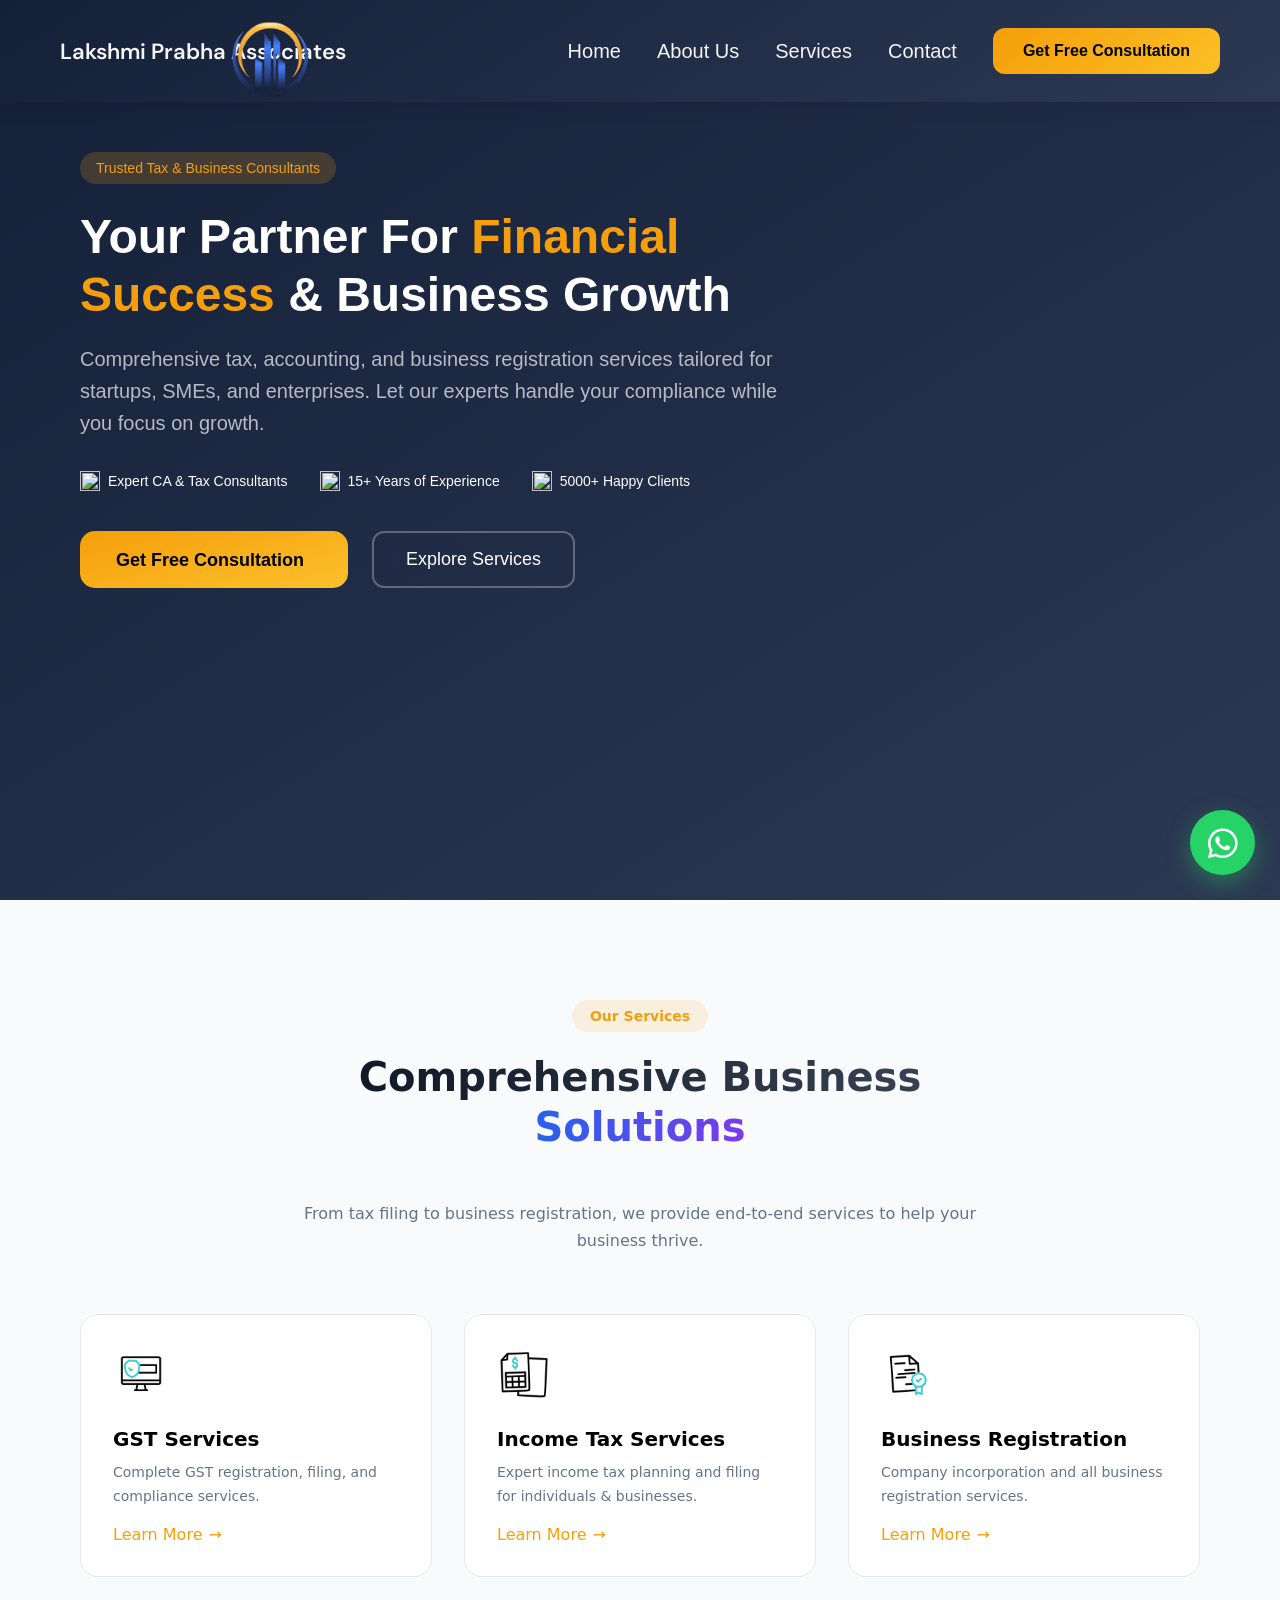
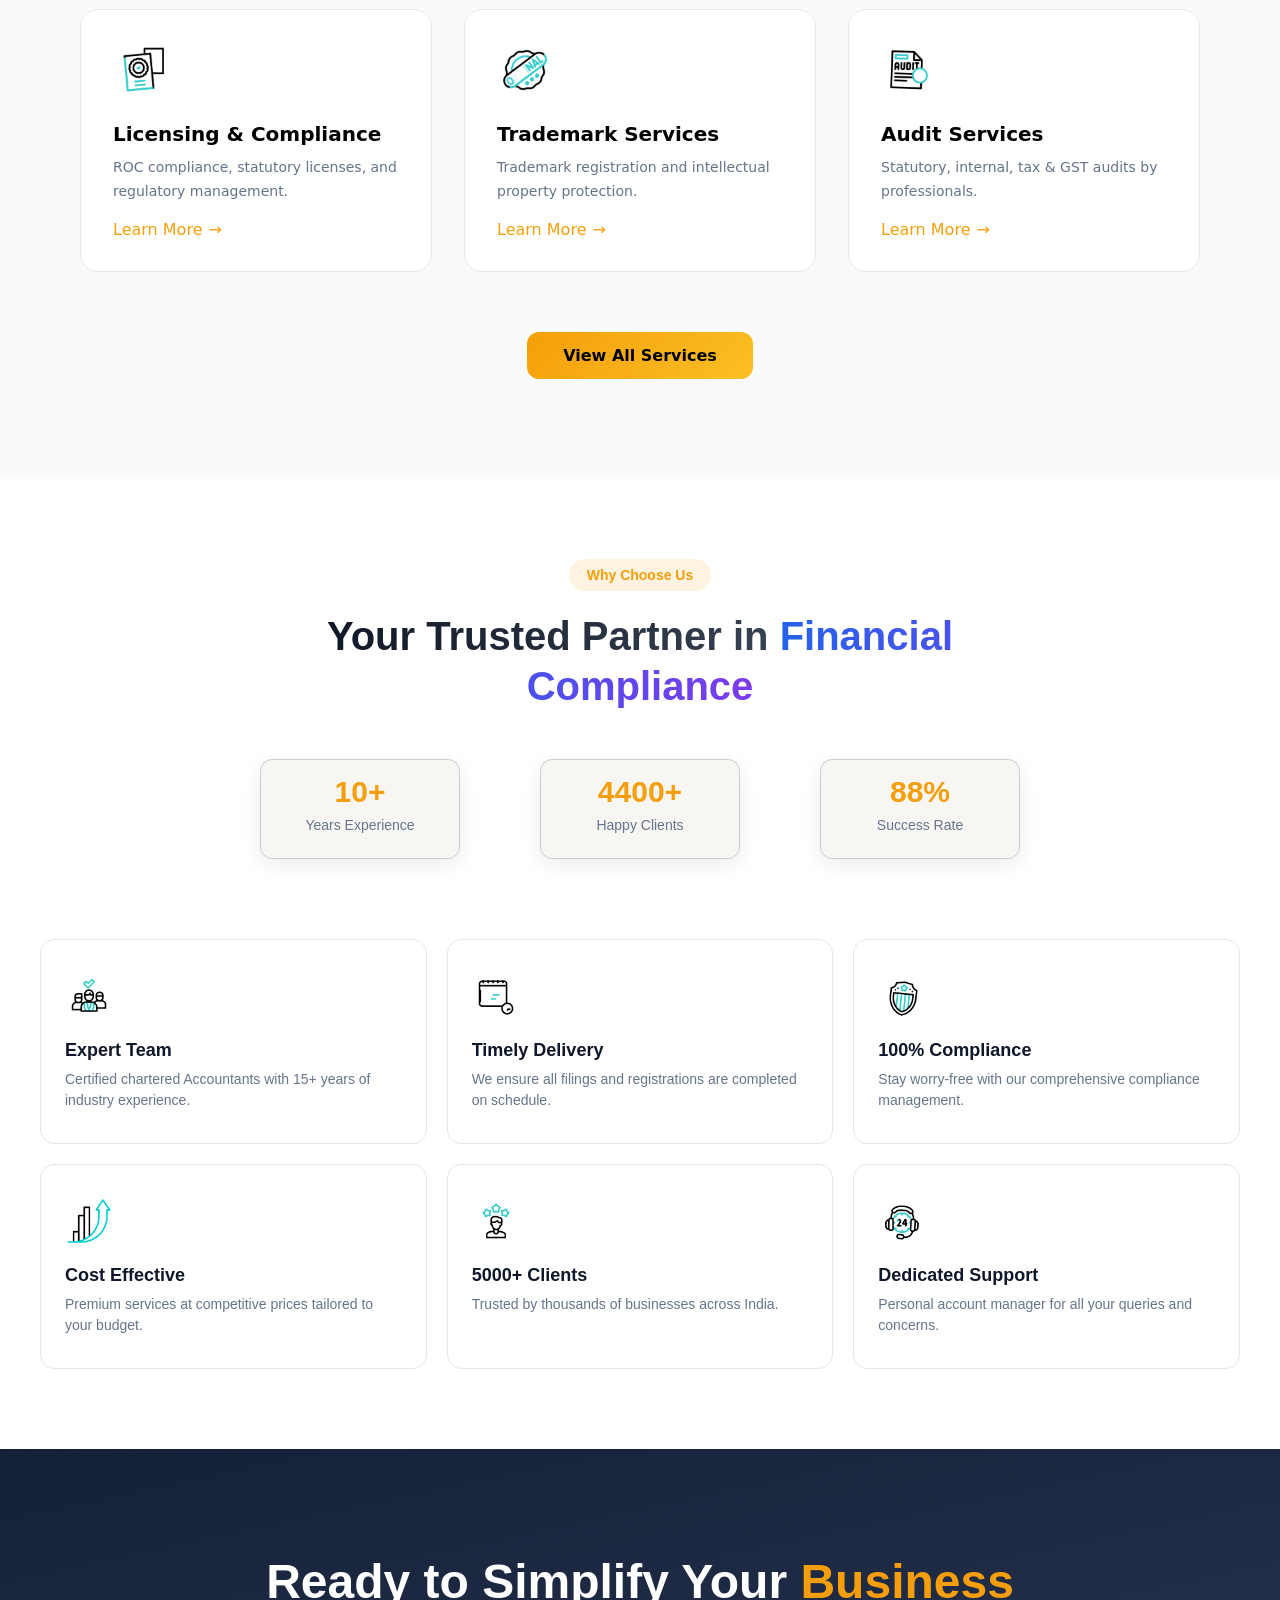
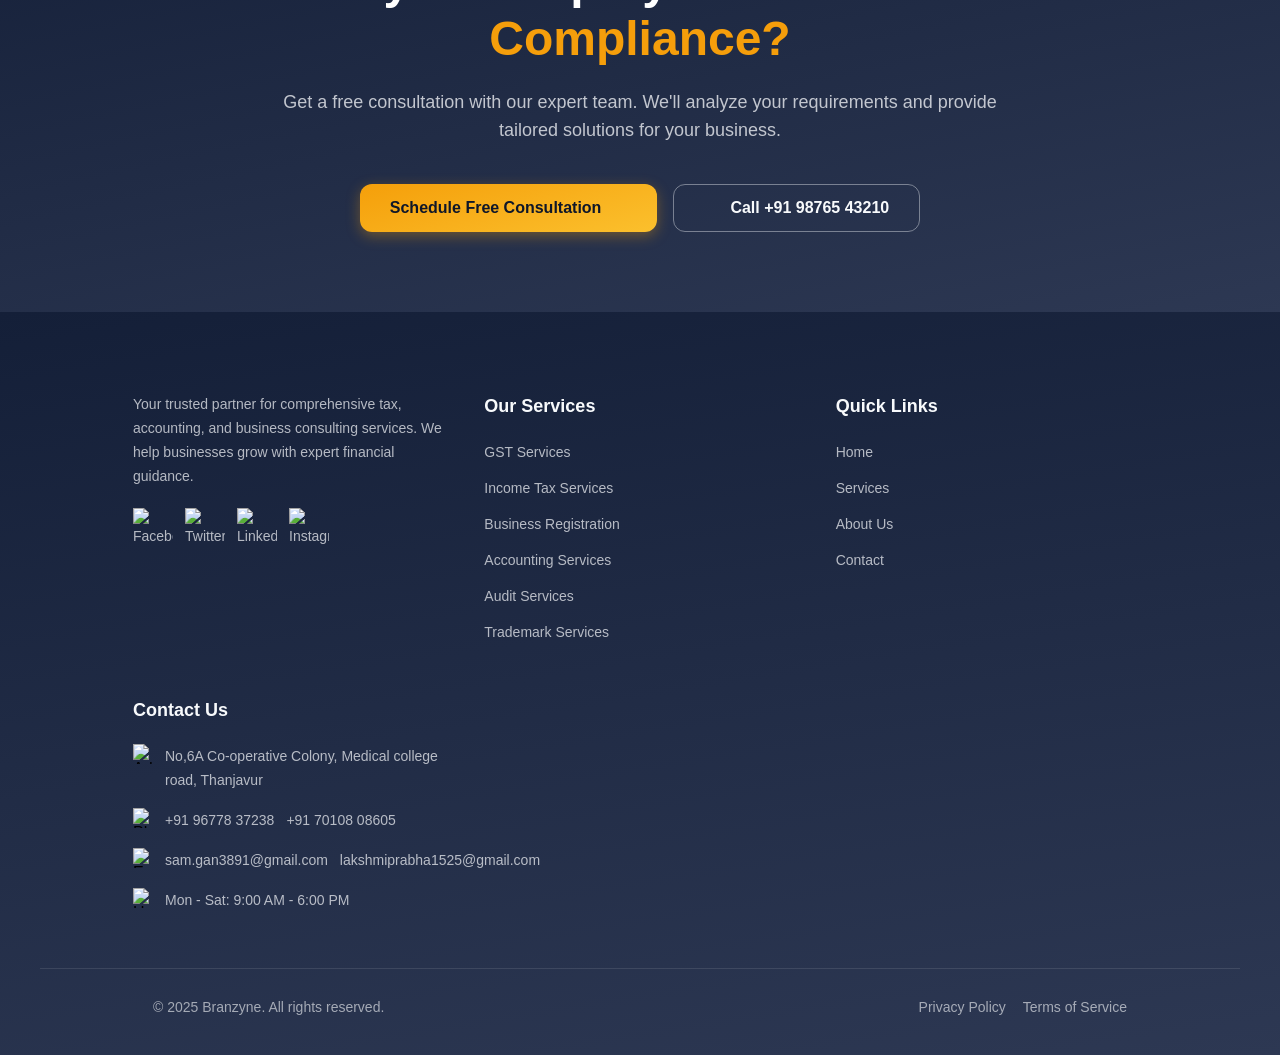
==== commit e47febf0: "Update index.html" ====
--- a/index.html
+++ b/index.html
@@ -122,14 +122,14 @@
     </div>
     
     <button class="menu-toggle" aria-label="Toggle menu" aria-expanded="false">
-      <span></span>
-      <span></span>
-      <span></span>
+      <span>☰</span>
+      <!-- <span></span>
+      <span></span> -->
     </button>
 
     <!-- Navigation Links -->
     <nav class="nav-links1">
-      <button class="menu-toggle" aria-label="Toggle menu" aria-expanded="false">☰</button>
+      <!-- <button class="menu-toggle" aria-label="Toggle menu" aria-expanded="false">☰</button> -->
       <a href="index.html" class="nav-link">Home</a>
       <a href="about.html" class="nav-link">About Us</a>
       <a href="services.html" class="nav-link">Services</a>
--- a/style.css
+++ b/style.css
@@ -470,7 +470,7 @@
     padding: 80px 16px 60px;
   }
 
-  .services-badge,
+  /* .services-badge,
   .services-title,
   .services-subtitle {
     position: relative;
@@ -498,6 +498,49 @@
 
   .services-subtitle br {
     display: none;
+  } */
+    .services-badge,
+  .services-title,
+  .services-subtitle {
+    position: static;
+    top: auto;
+    left: auto;
+    transform: none;
+    text-align: center;
+  }
+
+  .services-badge {
+    display: block;
+    width: fit-content;
+    margin: 0 auto 16px;
+  }
+
+  .services-title {
+    font-size: 26px;
+    line-height: 34px;
+    margin-bottom: 14px;
+    text-align: center;
+  }
+
+  .services-subtitle {
+    font-size: 15px;
+    line-height: 24px;
+    max-width: 100%;
+    margin: 0 auto;
+    text-align: center;
+    padding: 0 15px;
+  }
+
+  .services-subtitle br {
+    display: none;
+  }
+
+  .services-header,
+  .services-content {
+    display: flex;
+    flex-direction: column;
+    align-items: center;
+    text-align: center;
   }
 }
 @media (max-width: 480px) {
@@ -700,9 +743,9 @@
 }
 
 
-@media (max-width: 768px) {
+/* @media (max-width: 768px) {
     .logo {
-        left: 70px; /* adjust based on logo image width */
+        left: 70px; 
         top: 50%;
         transform: translateY(-50%);
         font-size: 14px;
@@ -710,7 +753,7 @@
         line-height: 1.2;
         max-width: 180px;
     }
-}
+} */
 @media (max-width: 768px){
     .Logoname{
         font-size: 14px;
@@ -719,13 +762,45 @@
         white-space: normal;
         line-height: 1.2;
     }
-}
-
-
-
-
-
-
+    /* Logo + Name Container */
+  .logo-wrapper {
+    display: flex;
+    align-items: center;
+    gap: 10px;
+  }
+
+  /* Logo Image */
+  .logo img {
+    width: 60px;
+    height: auto;
+    display: block;
+  }
+
+  /* Logo Name */
+  .logo-name {
+    font-size: 20px;
+    font-weight: 700;
+    color: whitesmoke;
+    white-space: nowrap;
+    margin: 0;
+  }
+
+  /* Hamburger Menu */
+  .menu-toggle {
+    display: flex;
+    flex-direction: column;
+    justify-content: center;
+    gap: 5px;
+    cursor: pointer;
+  }
+
+  .menu-toggle span {
+    width: 26px;
+    height: 3px;
+    background-color: whitesmoke;
+    border-radius: 2px;
+  }
+}
 
 .home-page .SVG-4 {
   position: relative;
@@ -1735,10 +1810,27 @@
   }
 
   /* Footer layout */
-  .footer-content {
+  /* .footer-content {
     flex-direction: column;
     padding: 0 20px;
     gap: 32px;
+    text-align: center;
+  } */
+   .footer-content {
+    display: flex;
+    flex-direction: column;
+    align-items: center;
+    justify-content: center;
+    text-align: center;
+
+    padding: 0 20px;
+    gap: 32px;
+    width: 100%;
+    margin: 0 auto;
+  }
+
+  .footer-content > * {
+    width: 100%;
     text-align: center;
   }
 
@@ -1916,7 +2008,7 @@
     transform: none;
   }
 
-  .about-badge {
+  /* .about-badge {
     margin: 0 auto 16px;
     display: inline-block;
   }
@@ -1934,6 +2026,33 @@
     font-size: 15px;
     line-height: 24px;
     max-width: 100%;
+  } */
+   .about-badge {
+    display: block;
+    width: fit-content;
+    margin: 0 auto 16px;
+    text-align: center;
+  }
+
+  .about-badge-text {
+    font-size: 12px;
+    line-height: 16px;
+    text-align: center;
+  }
+
+  .about-title {
+    font-size: 26px;
+    line-height: 34px;
+    margin-bottom: 14px;
+    text-align: center;
+  }
+
+  .about-subtitle {
+    font-size: 15px;
+    line-height: 24px;
+    max-width: 100%;
+    text-align: center;
+    margin: 0 auto;
   }
 }
 @media (max-width: 480px) {
@@ -2105,6 +2224,7 @@
   cursor: pointer;
 }
 
+
 .menu-toggle span {
   width: 26px;
   height: 2px;
@@ -2118,14 +2238,14 @@
     position: relative;
   }
 
-  .menu-toggle {
+  /* .menu-toggle {
     display: flex;
     flex-direction: column;
     justify-content: center;
     gap: 6px;
 
     position: absolute;
-    right: 20px;   /* Right corner */
+    right: 20px;   
     top: 20%;
     transform: translateY(-50%);
 
@@ -2137,6 +2257,32 @@
     width: 26px;
     height: 2px;
     background: whitesmoke;
+    transition: all 0.35s ease;
+  } */
+   .menu-toggle {
+    display: flex;
+    flex-direction: column;
+    justify-content: center;
+    align-items: center;
+    gap: 6px;
+
+    position: absolute;
+    top: 50%;
+    right: 20px;
+    transform: translateY(-50%);
+
+    width: 40px;
+    height: 40px;
+    cursor: pointer;
+    z-index: 1001;
+  }
+
+  .menu-toggle span {
+    display: block;
+    width: 26px;
+    height: 3px;
+    background: whitesmoke;
+    border-radius: 2px;
     transition: all 0.35s ease;
   }
 }
@@ -3615,16 +3761,46 @@
     padding: 80px 16px 60px;
   }
 
-  .contact-badge,
+  /* .contact-badge,
   .contact-title,
   .contact-subtitle {
     position: relative;
     top: auto;
     left: auto;
     transform: none;
+  } */
+  .contact-badge,
+  .contact-title,
+  .contact-subtitle {
+    position: static;
+    top: auto;
+    left: auto;
+    transform: none;
+
+    display: block;
+    width: 100%;
+    text-align: center;
+    margin-left: auto;
+    margin-right: auto;
   }
 
   .contact-badge {
+    margin-bottom: 12px;
+  }
+
+  .contact-title {
+    font-size: 28px;
+    line-height: 1.3;
+    margin-bottom: 12px;
+  }
+
+  .contact-subtitle {
+    font-size: 16px;
+    line-height: 1.6;
+    max-width: 100%;
+    margin: 0 auto;
+  }
+  /* .contact-badge {
     margin: 0 auto 16px;
     display: inline-block;
   }
@@ -3642,7 +3818,7 @@
     font-size: 15px;
     line-height: 24px;
     max-width: 100%;
-  }
+  } */
 }
 @media (max-width: 480px) {
   .contact-title {
@@ -4638,4 +4814,3 @@
   }
 }
 
-
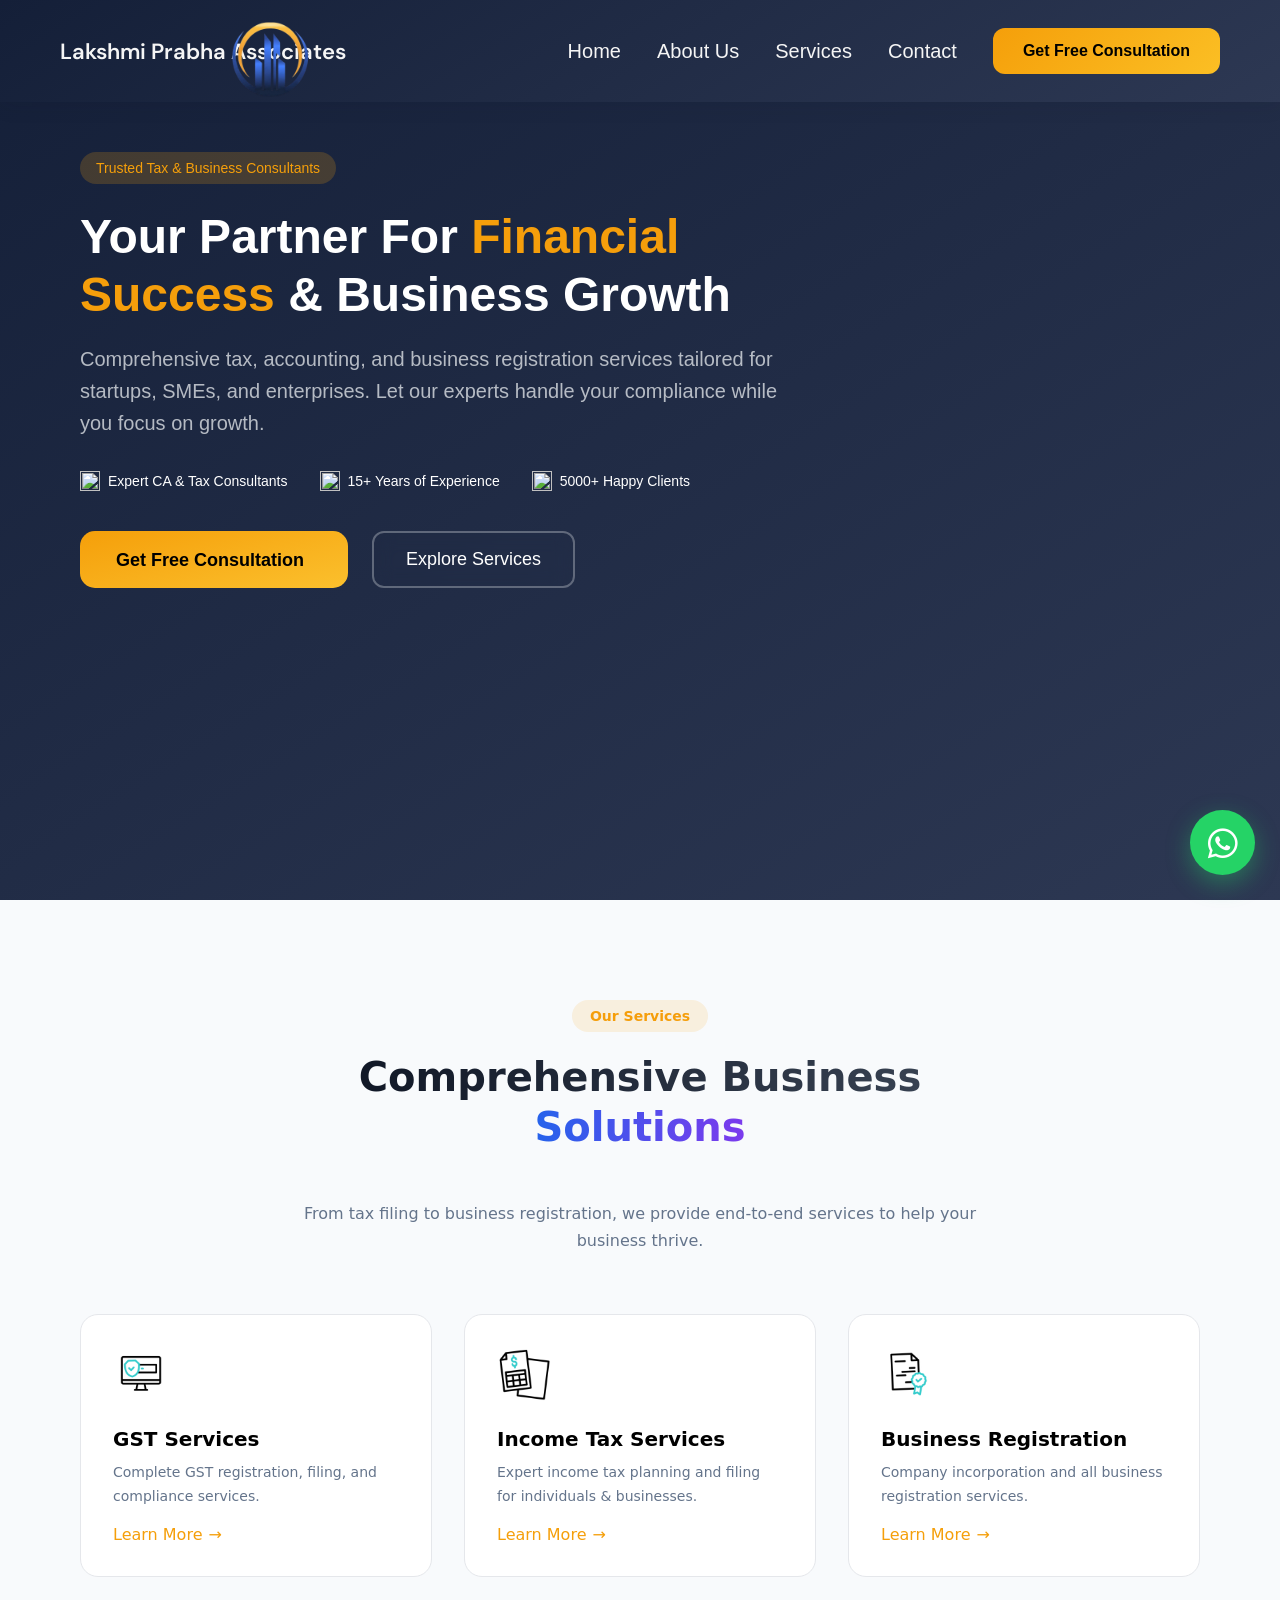
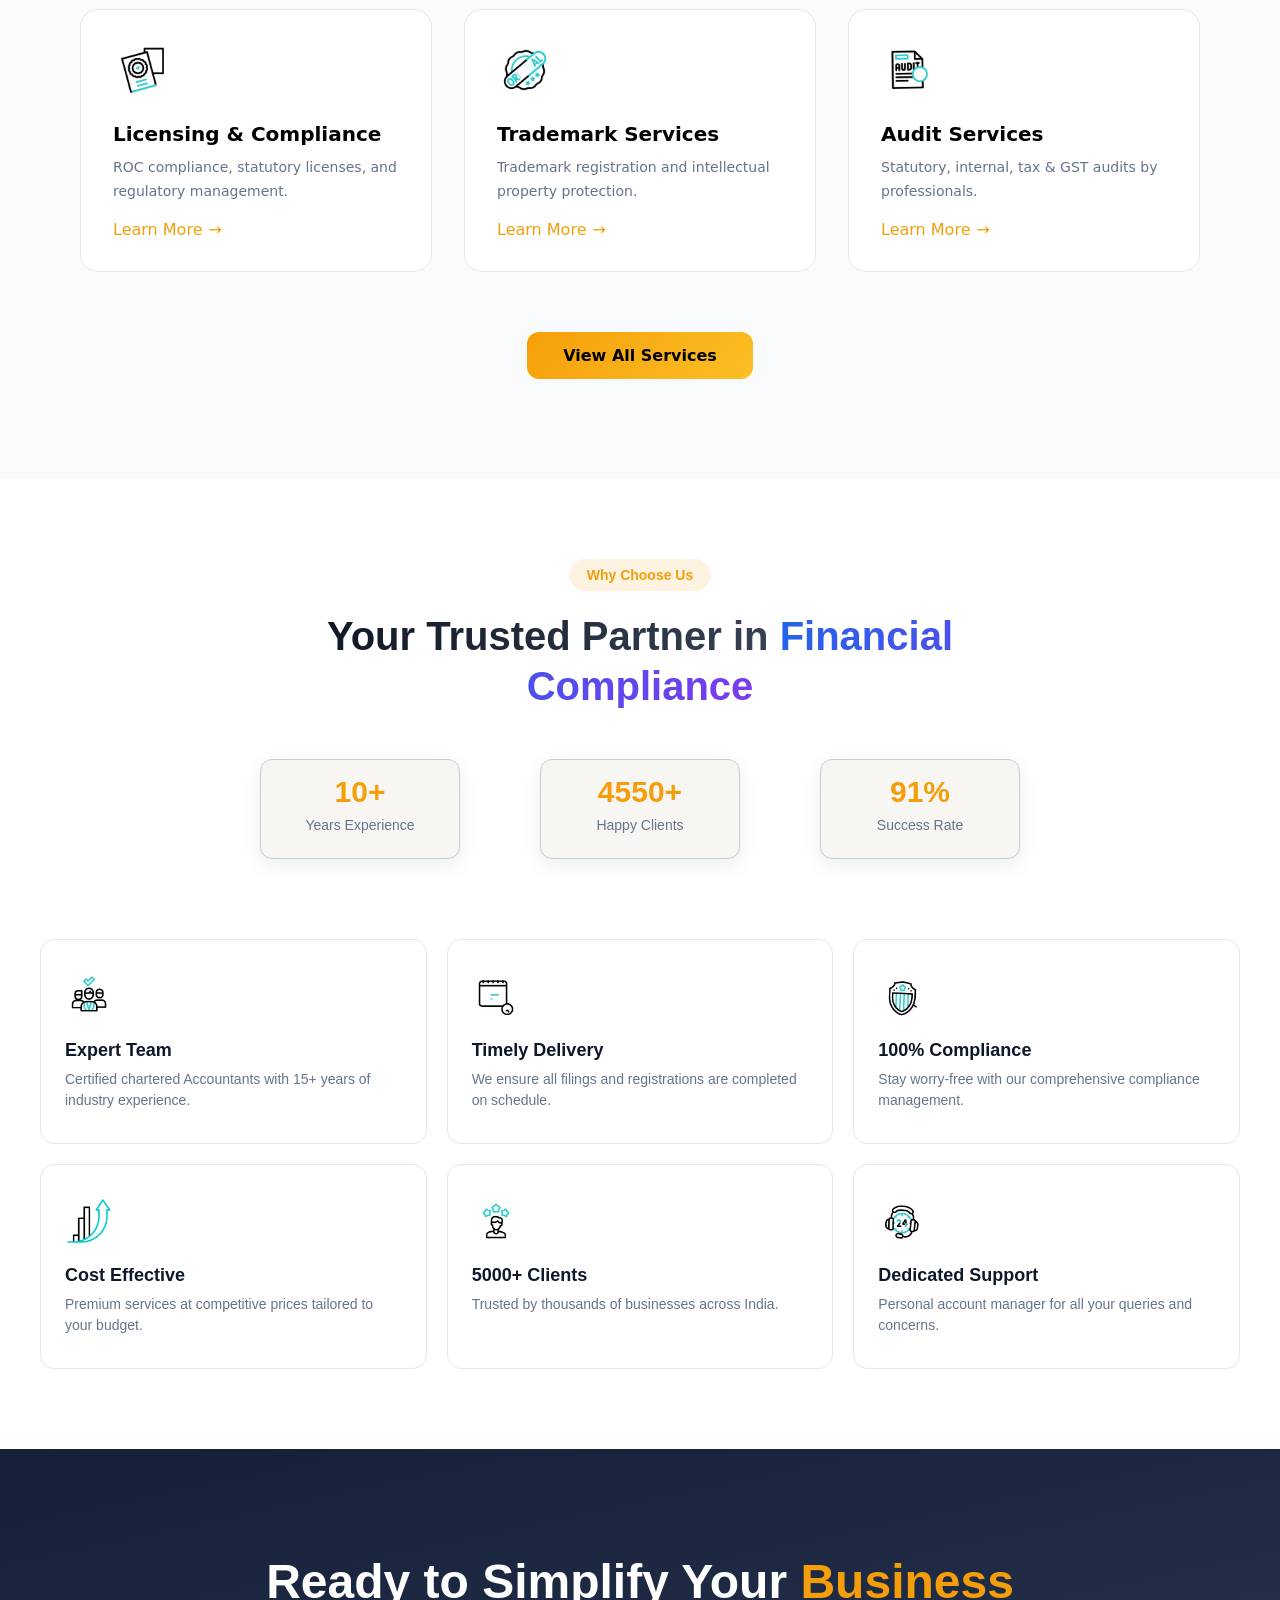
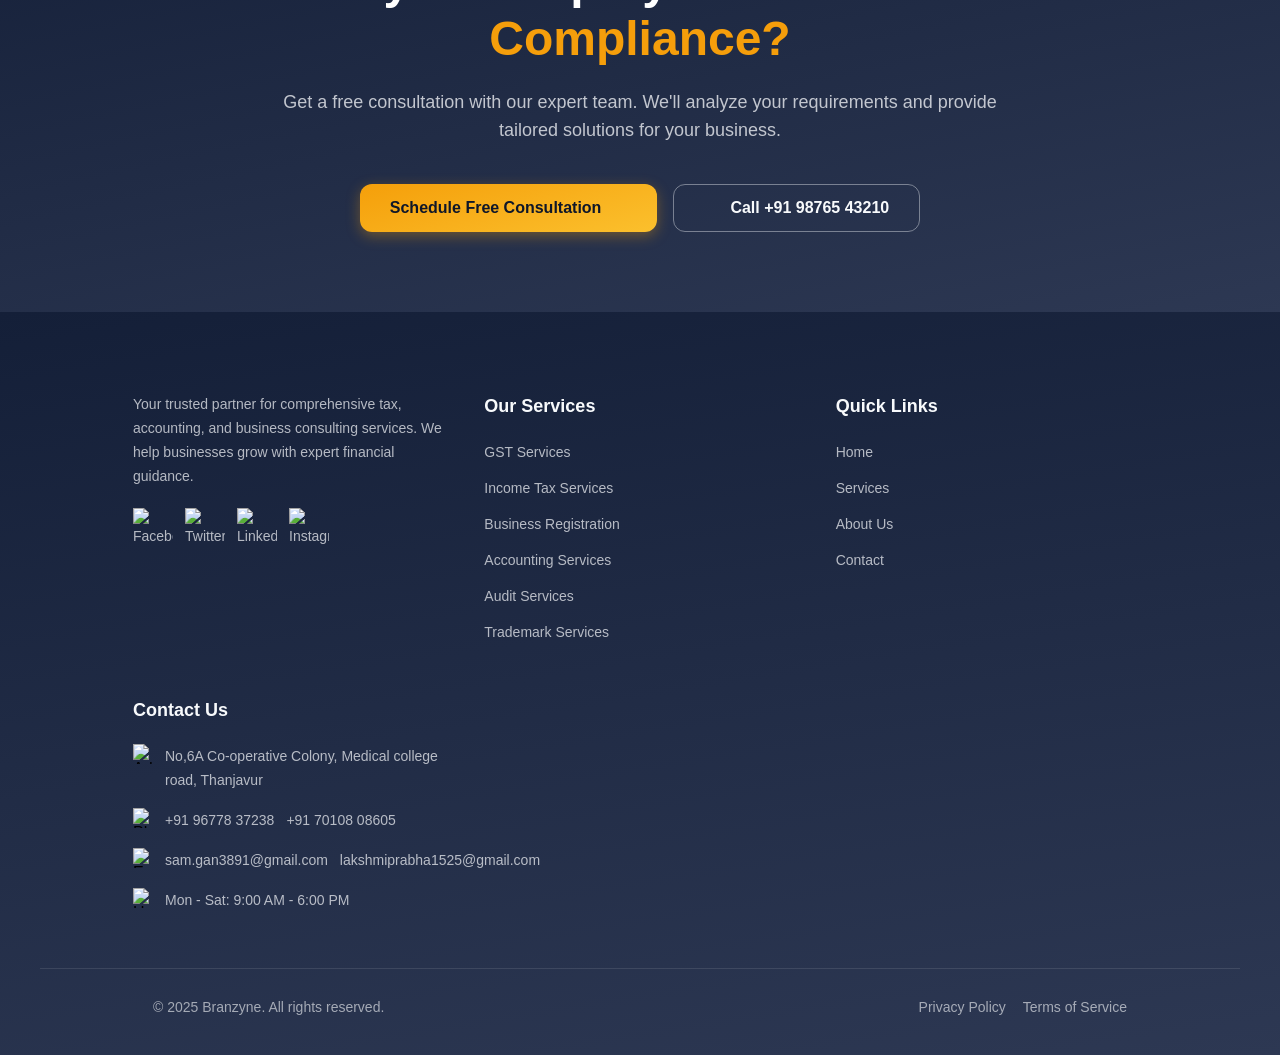
==== commit 8b15ec1b: "Update index.html" ====
--- a/index.html
+++ b/index.html
@@ -122,9 +122,9 @@
     </div>
     
     <button class="menu-toggle" aria-label="Toggle menu" aria-expanded="false">
-      <span>☰</span>
-      <!-- <span></span>
-      <span></span> -->
+      <span></span>
+      <span></span>
+      <span></span>
     </button>
 
     <!-- Navigation Links -->
--- a/style.css
+++ b/style.css
@@ -2235,7 +2235,7 @@
 @media (max-width: 768px) {
 
   .main-navbar1 {
-    position: relative;
+    position: fixed;
   }
 
   /* .menu-toggle {
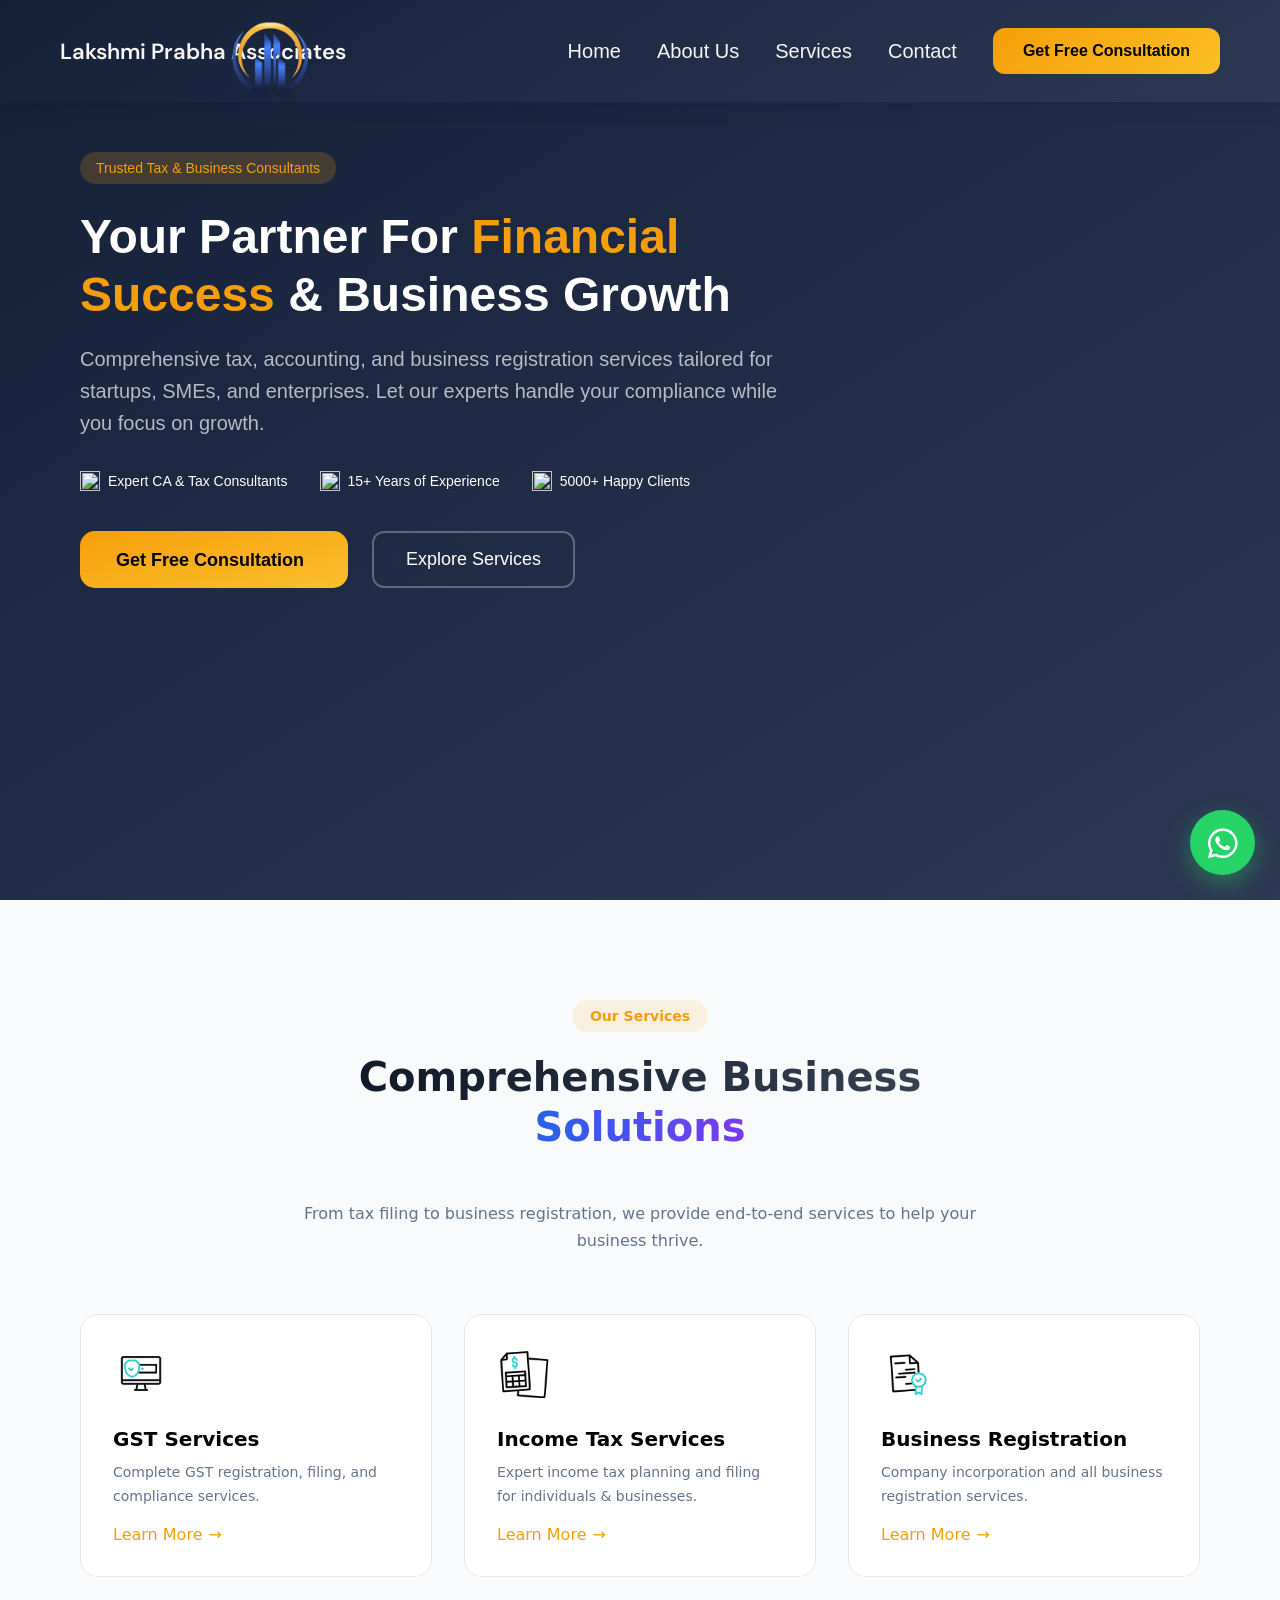
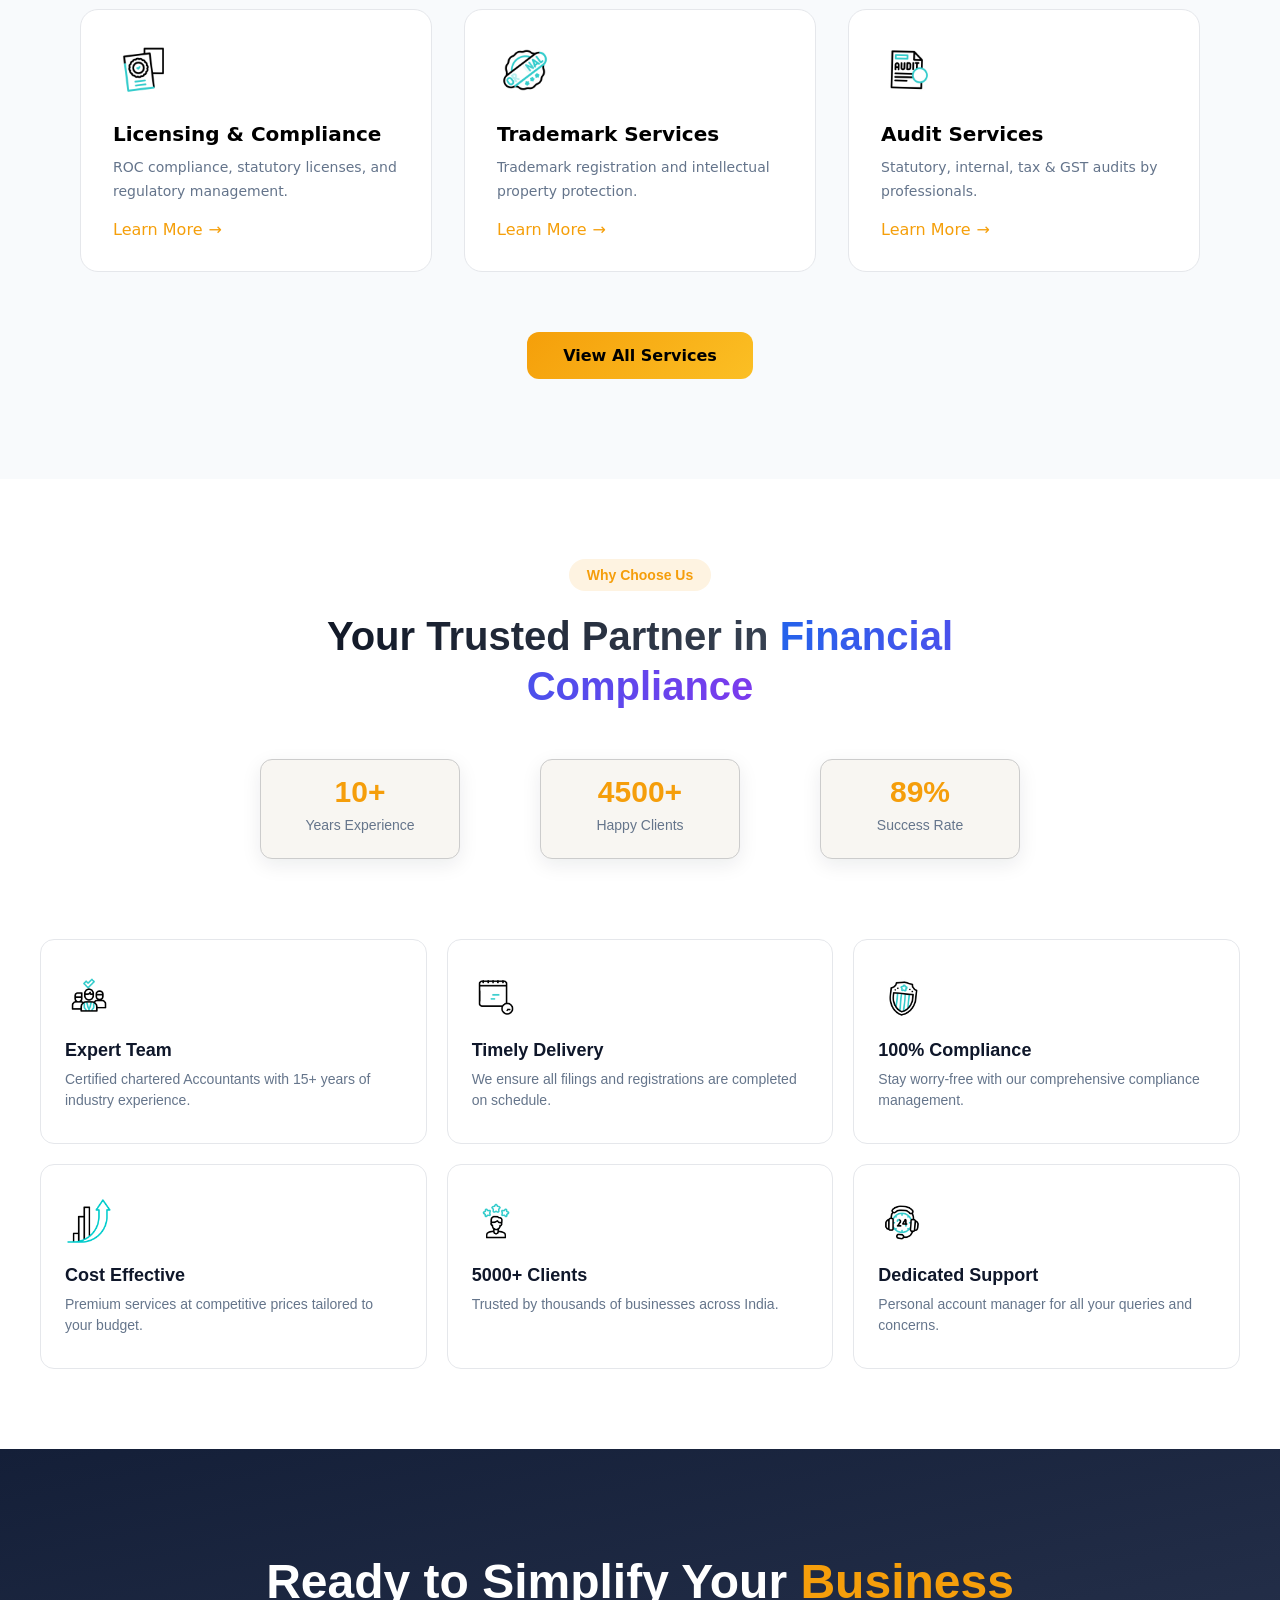
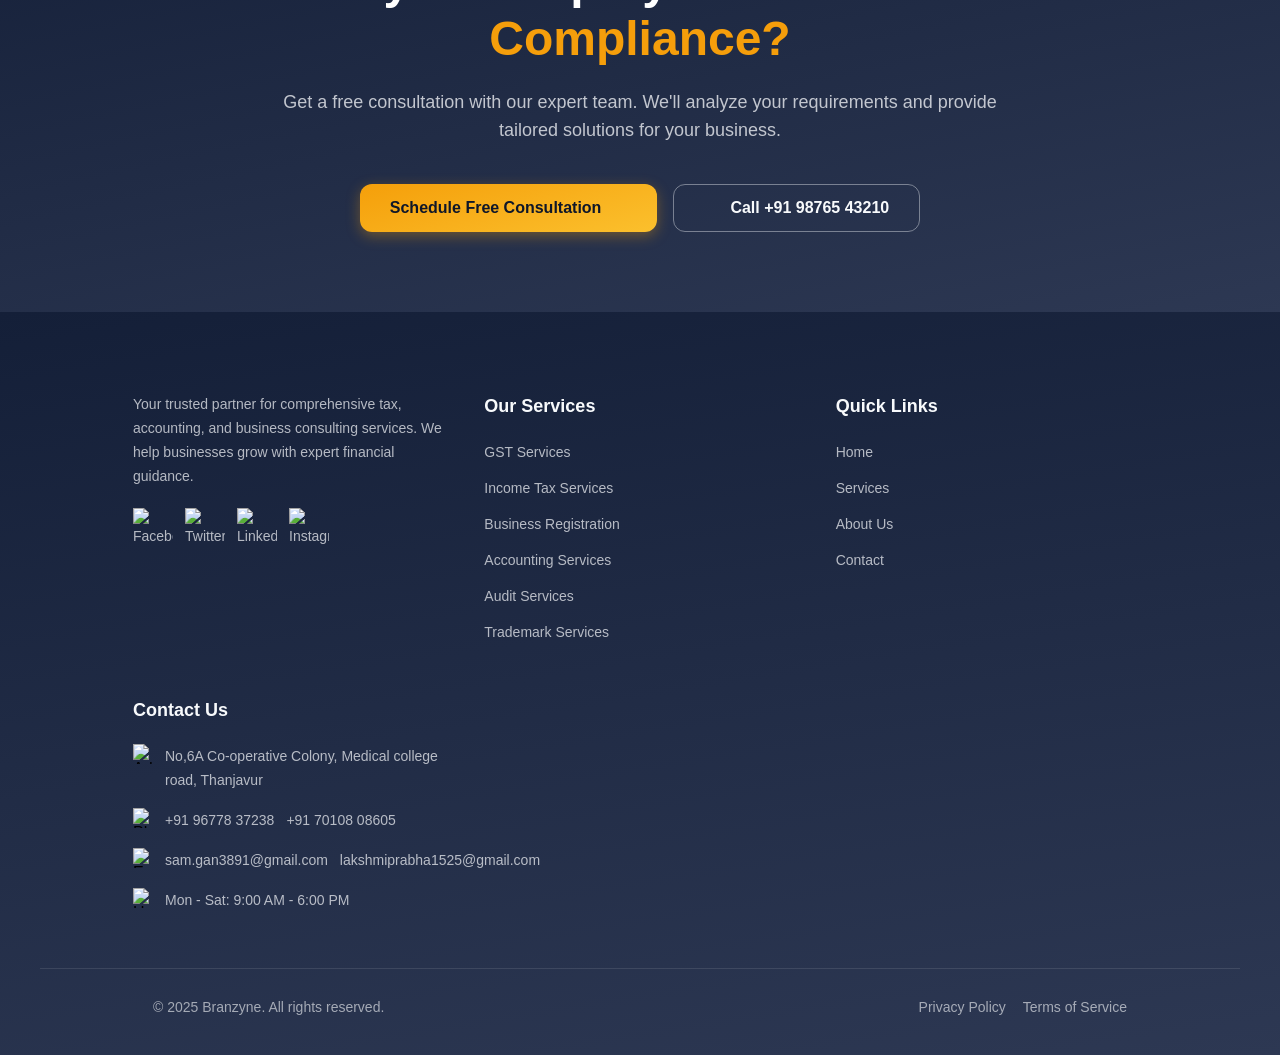
==== commit 8b0ad068: "Update index.html" ====
--- a/index.html
+++ b/index.html
@@ -122,9 +122,9 @@
     </div>
     
     <button class="menu-toggle" aria-label="Toggle menu" aria-expanded="false">
-      <span></span>
-      <span></span>
-      <span></span>
+      <span>-</span>
+      <span>-</span>
+      <span>-</span>
     </button>
 
     <!-- Navigation Links -->
--- a/style.css
+++ b/style.css
@@ -755,9 +755,14 @@
     }
 } */
 @media (max-width: 768px){
+  .logo{
+    display: flex;
+    justify-content: flex-start;
+    align-items: center;
+}
     .Logoname{
         font-size: 14px;
-        margin-left: 6px;
+        margin-left: 30px;
         max-width: 180px;
         white-space: normal;
         line-height: 1.2;
@@ -795,6 +800,7 @@
   }
 
   .menu-toggle span {
+    color:whitesmoke;
     width: 26px;
     height: 3px;
     background-color: whitesmoke;
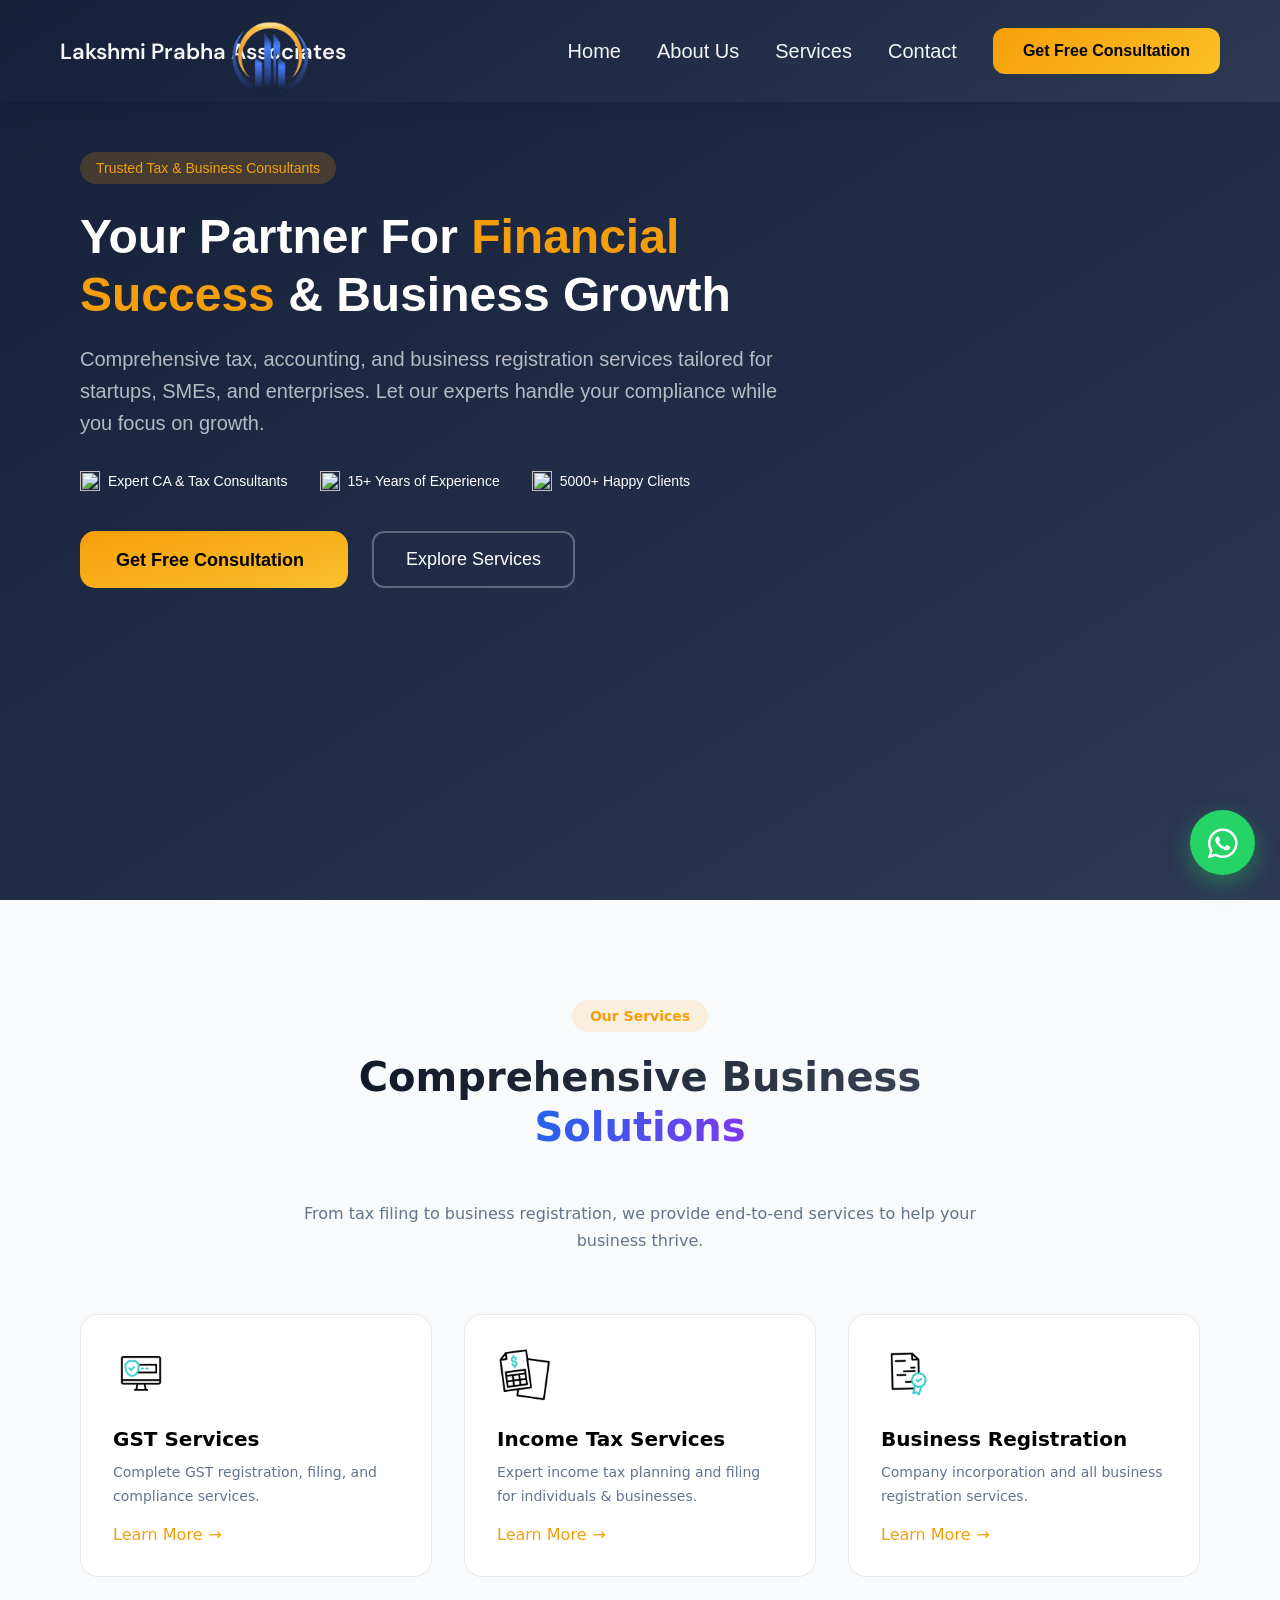
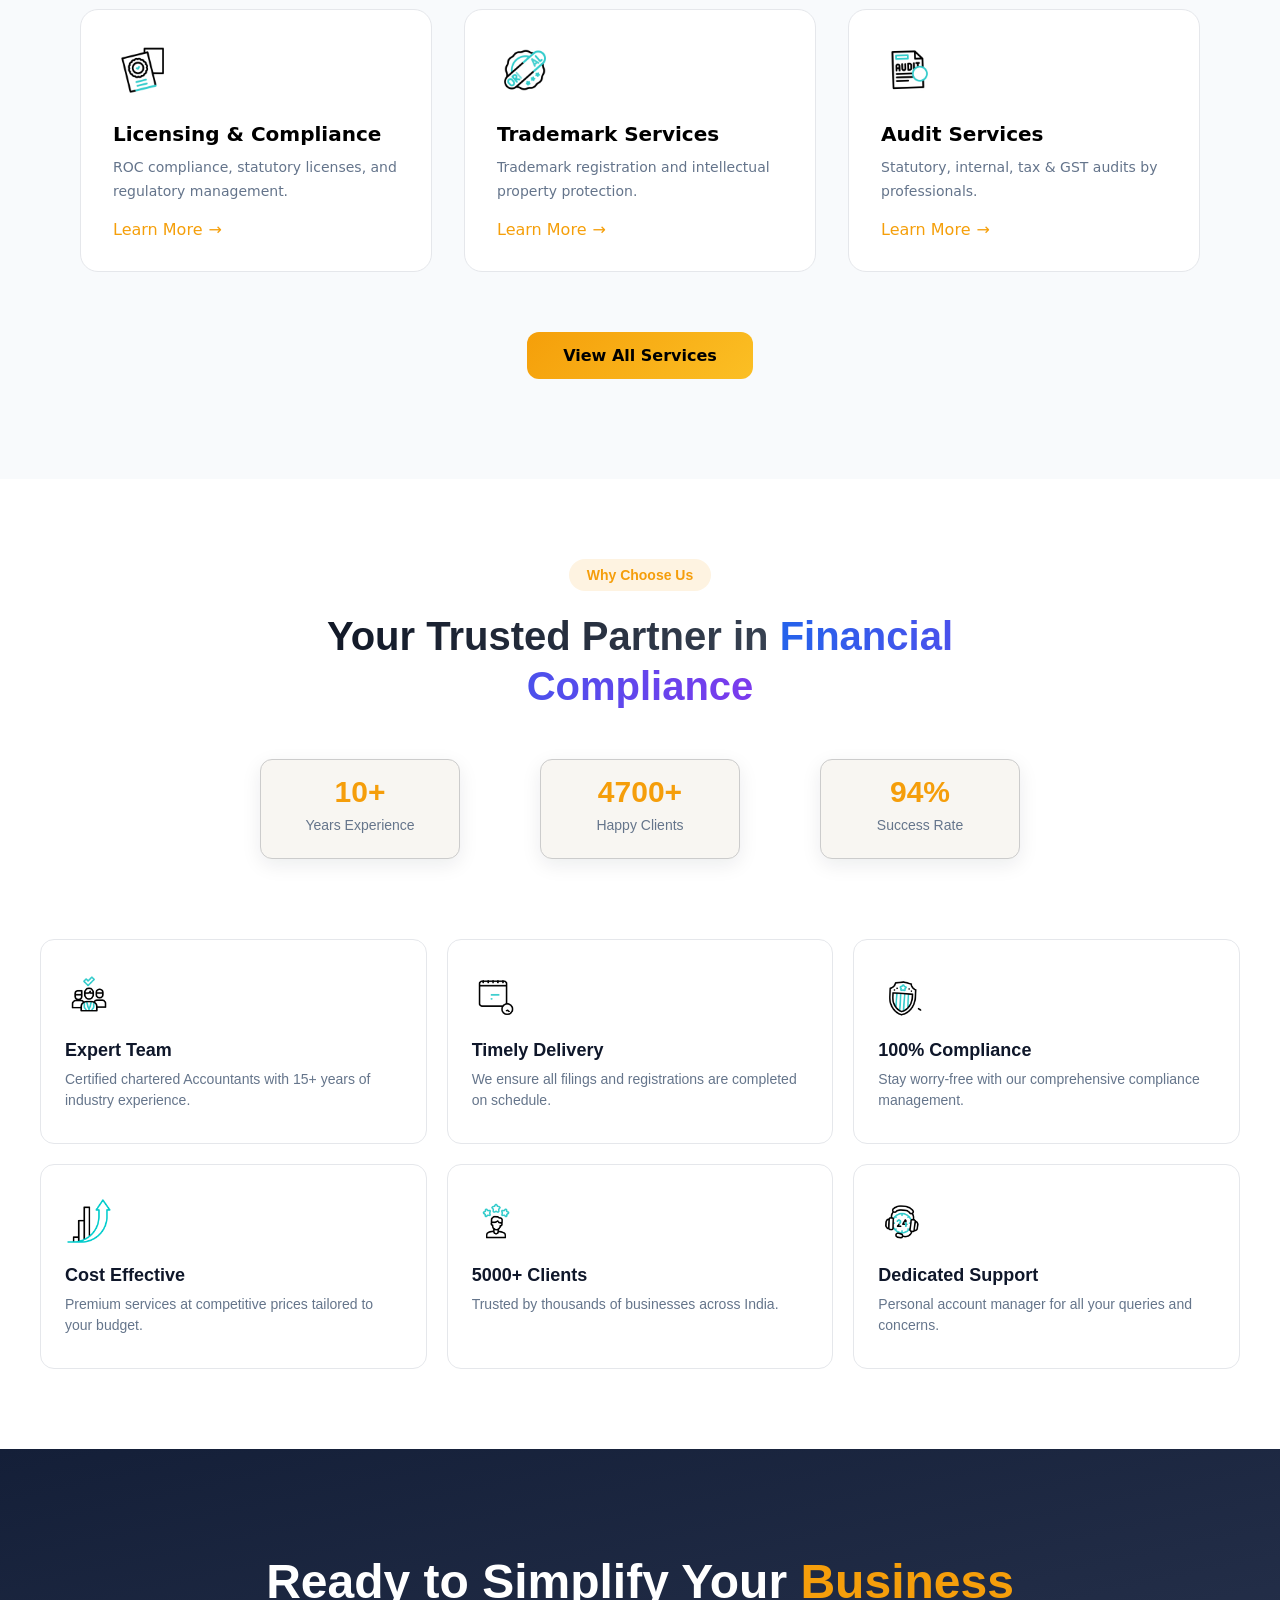
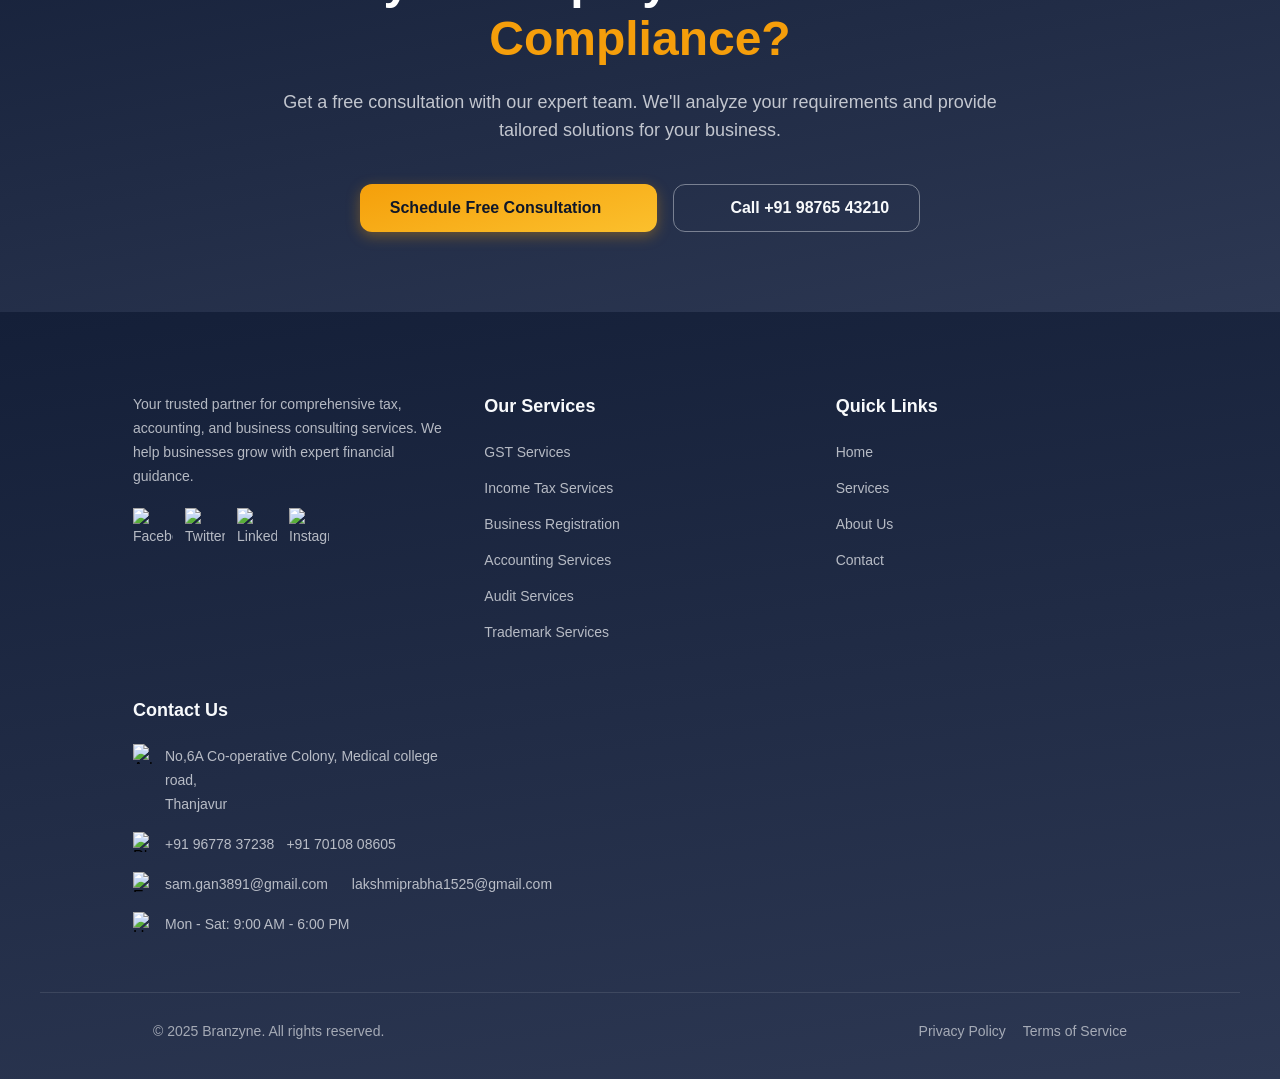
==== commit 0605fca8: "Update index.html" ====
--- a/index.html
+++ b/index.html
@@ -402,7 +402,7 @@
             <h2 id="footer-contact-heading">Contact Us</h2>
             <div class="contact-item">
               <img src="https://c.animaapp.com/mjtncfhz5sZGrY/img/svg-5.svg" alt="Address icon" />
-              <p>No,6A Co-operative Colony, Medical college road, Thanjavur</p>
+              <p>No,6A Co-operative Colony, Medical college road,<br> Thanjavur</p>
             </div>
             <div class="contact-item">
               <img src="https://c.animaapp.com/mjtncfhz5sZGrY/img/svg-3.svg" alt="Phone icon" />
@@ -411,7 +411,7 @@
             </div>
             <div class="contact-item">
               <img src="https://c.animaapp.com/mjtncfhz5sZGrY/img/svg-4.svg" alt="Email icon" />
-              <a href="mailto:sam.gan3891@gmail.com">sam.gan3891@gmail.com</a>
+              <a href="mailto:sam.gan3891@gmail.com">sam.gan3891@gmail.com</a><br>
               <a href="mailto:lakshmiprabha1525@gmail.com">lakshmiprabha1525@gmail.com</a>
             </div>
             <div class="contact-item">
--- a/style.css
+++ b/style.css
@@ -4618,6 +4618,7 @@
     justify-content: center;
     padding: 14px 20px;
     font-size: 14px;
+    overflow: hidden;
   }
 
   /* CTA SECTION */
